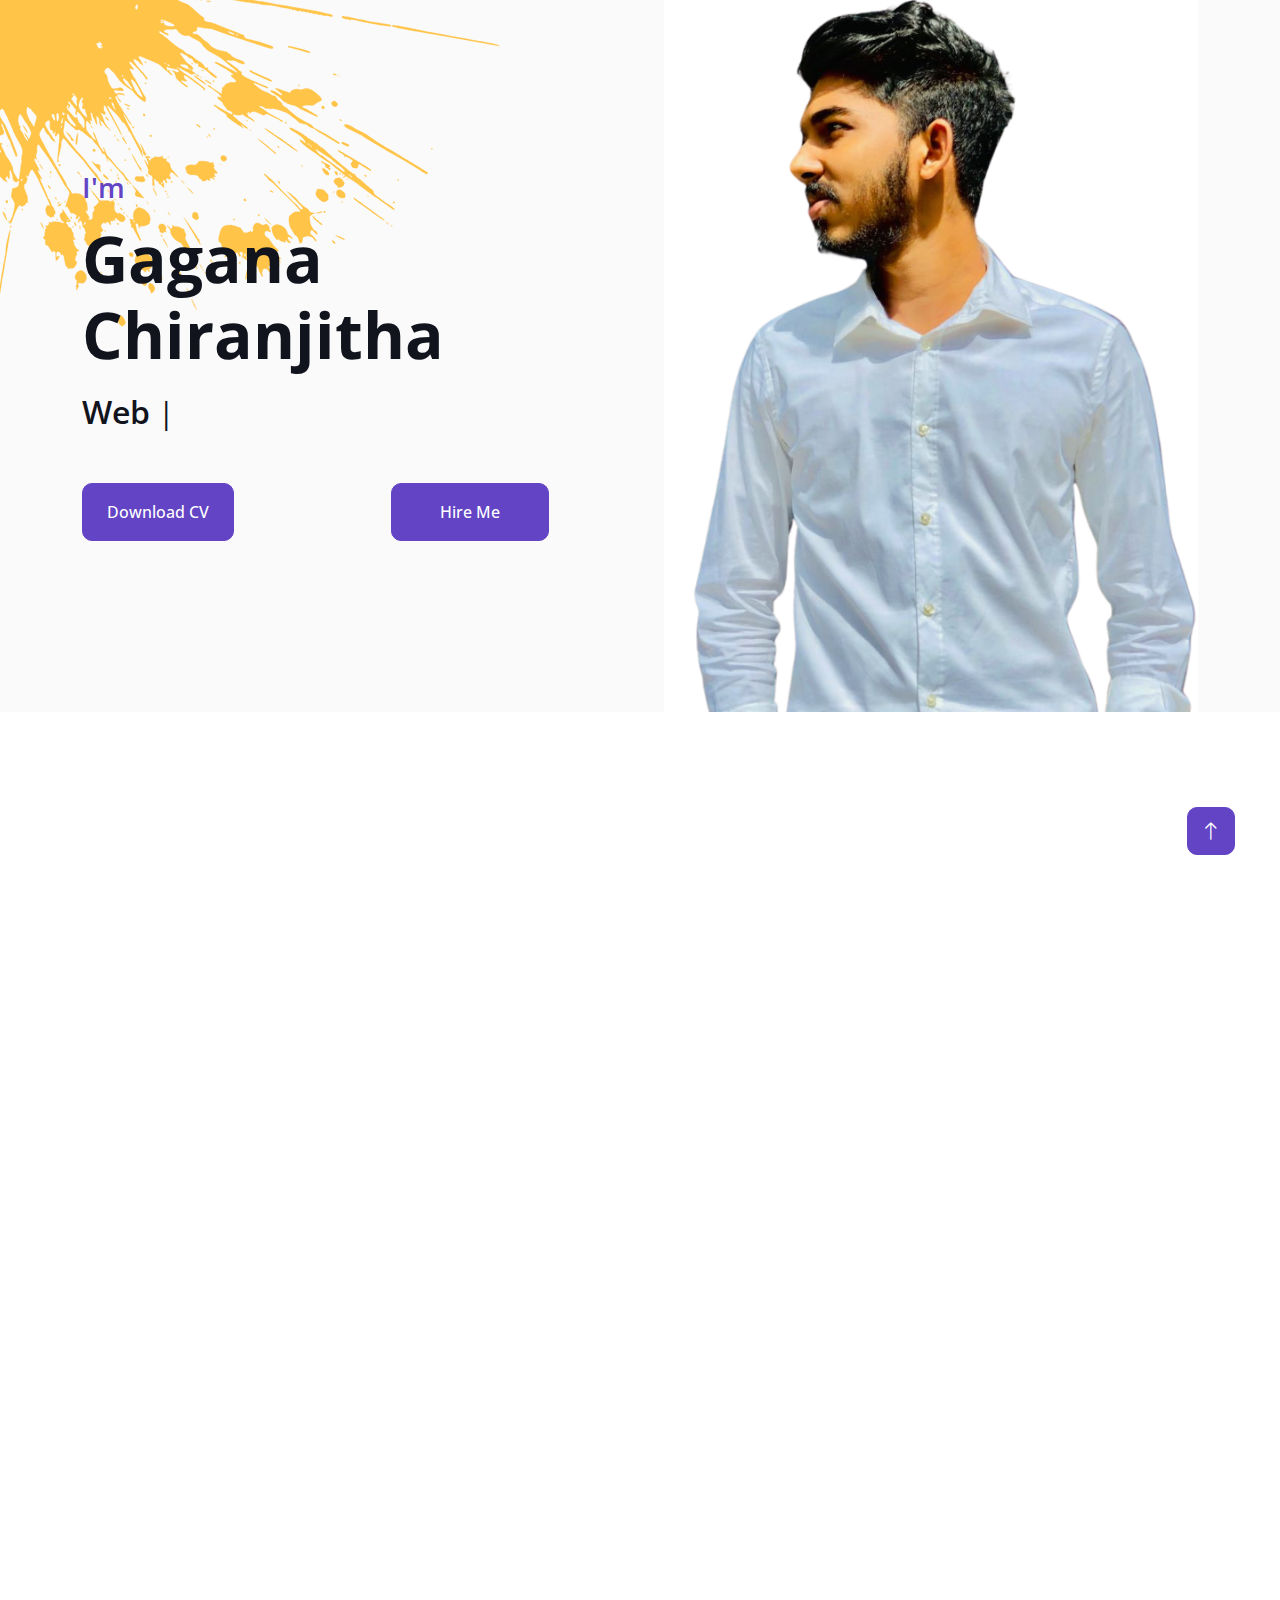
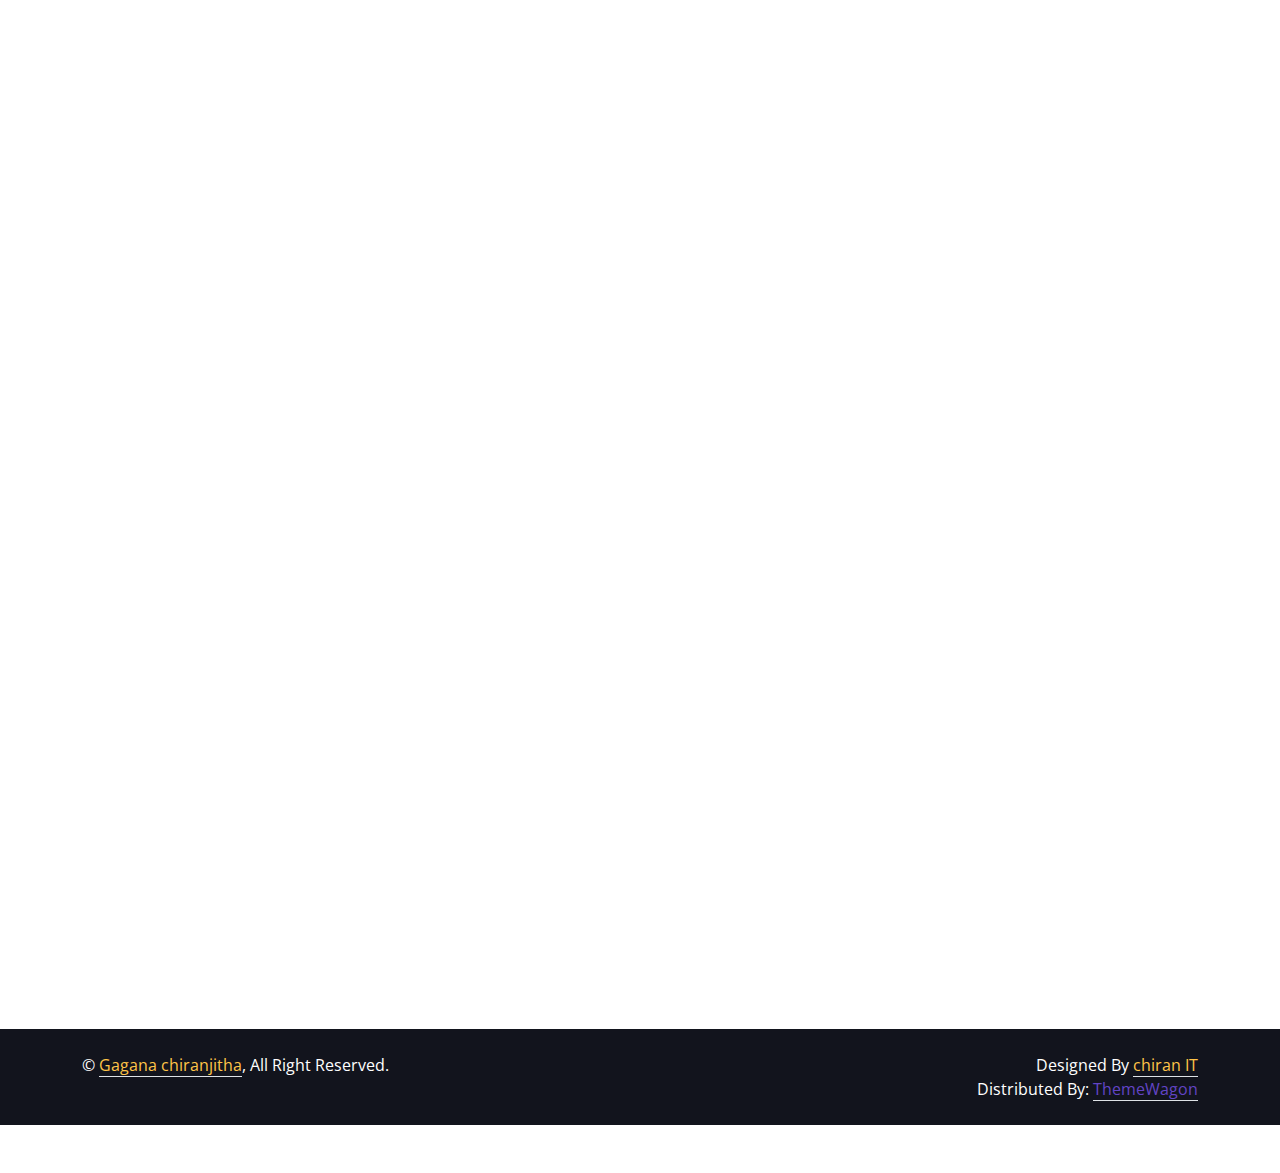
==== gagana cv/index.html @ 5a286223 "Update index.html" ====
<!DOCTYPE html>
<html lang="en">

<head>
    <meta charset="utf-8">
    <title>gagana chiranjitha portfolio</title>
    <meta content="width=device-width, initial-scale=1.0" name="viewport">
    <meta content="" name="keywords">
    <meta content="" name="description">

    <!-- Favicon -->
    <link href="img/favicon.ico" rel="icon">

    <!-- Google Web Fonts -->
    <link rel="preconnect" href="https://fonts.googleapis.com">
    <link rel="preconnect" href="https://fonts.gstatic.com" crossorigin>
    <link href="https://fonts.googleapis.com/css2?family=Open+Sans:wght@400;500;600;700;800&display=swap" rel="stylesheet"> 

    <!-- Icon Font Stylesheet -->
    <link href="https://cdnjs.cloudflare.com/ajax/libs/font-awesome/5.10.0/css/all.min.css" rel="stylesheet">
    <link href="https://cdn.jsdelivr.net/npm/bootstrap-icons@1.4.1/font/bootstrap-icons.css" rel="stylesheet">

    <!-- Libraries Stylesheet -->
    <link href="lib/animate/animate.min.css" rel="stylesheet">
    <link href="lib/lightbox/css/lightbox.min.css" rel="stylesheet">
    <link href="lib/owlcarousel/assets/owl.carousel.min.css" rel="stylesheet">

    <!-- Customized Bootstrap Stylesheet -->
    <link href="css/bootstrap.min.css" rel="stylesheet">

    <!-- Template Stylesheet -->
    <link href="css/style.css" rel="stylesheet">
</head>

<body data-bs-spy="scroll" data-bs-target=".navbar" data-bs-offset="51">
    <!-- Spinner Start -->
    <div id="spinner" class="show bg-white position-fixed translate-middle w-100 vh-100 top-50 start-50 d-flex align-items-center justify-content-center">
        <div class="spinner-border text-primary" style="width: 3rem; height: 3rem;" role="status">
            <span class="sr-only">Loading...</span>
        </div>
    </div>
    <!-- Spinner End -->


    <!-- Navbar Start -->
    <nav class="navbar navbar-expand-lg bg-white navbar-light fixed-top shadow py-lg-0 px-4 px-lg-5 wow fadeIn" data-wow-delay="0.1s">
        <a href="index.html" class="navbar-brand d-block d-lg-none">
            <h1 class="text-primary fw-bold m-0">ProMan</h1>
        </a>
        <button type="button" class="navbar-toggler" data-bs-toggle="collapse" data-bs-target="#navbarCollapse">
            <span class="navbar-toggler-icon"></span>
        </button>
        <div class="collapse navbar-collapse justify-content-between py-4 py-lg-0" id="navbarCollapse">
            <div class="navbar-nav ms-auto py-0">
                <a href="#home" class="nav-item nav-link active">Home</a>
                <a href="#about" class="nav-item nav-link">About</a>
                <a href="#skill" class="nav-item nav-link">Skills</a>
                <a href="#service" class="nav-item nav-link">Services</a>
            </div>
            <!--<a href="index.html" class="navbar-brand bg-secondary py-3 px-4 mx-3 d-none d-lg-block">
                <h1 class="text-primary fw-bold m-0">ProMan</h1>
            </a>-->
            <div class="navbar-nav me-auto py-0">
                <a href="#project" class="nav-item nav-link">Projects</a>
                <a href="#team" class="nav-item nav-link">Team</a>
                <a href="#testimonial" class="nav-item nav-link">Testimonial</a>
                <a href="#contact" class="nav-item nav-link">Contact</a>
            </div>
        </div>
    </nav>
    <!-- Navbar End -->


    <!-- Header Start -->
    <div class="container-fluid bg-light my-6 mt-0" id="home">
        <div class="container">
            <div class="row g-5 align-items-center">
                <div class="col-lg-6 py-6 pb-0 pt-lg-0">
                    <h3 class="text-primary mb-3">I'm</h3>
                    <h1 class="display-3 mb-3">Gagana Chiranjitha</h1>
                    <h2 class="typed-text-output d-inline"></h2>
                    <div class="typed-text d-none">Web Developer, Back End Developer, Apps Designer, Apps Developer</div>
                    <div class="d-flex align-items-center pt-5">
                        <a href="" class="btn btn-primary py-3 px-4 me-5">Download CV</a>
                        <!--<button type="button" class="btn-play" data-bs-toggle="modal"
                            data-src="https://www.youtube.com/embed/DWRcNpR6Kdc" data-bs-target="#videoModal">
                            <span></span>
                        </button>-->
                       <!-- <h5 class="ms-4 mb-0 d-none d-sm-block">Play Video</h5>-->
                       <div class="col-lg-6 text-lg-end">
                        <a class="btn btn-primary py-3 px-5" href="">Hire Me</a>
                    </div>
                    </div>
                    
                </div>
                <div class="col-lg-6">
                    <img class="img-fluid" src="img/profile.png" alt="">
                </div>
            </div>
        </div>
    </div>
    <!-- Header End -->


    <!-- Video Modal Start -->
    <div class="modal modal-video fade" id="videoModal" tabindex="-1" aria-labelledby="exampleModalLabel" aria-hidden="true">
        <div class="modal-dialog">
            <div class="modal-content rounded-0">
                <div class="modal-header">
                    <h3 class="modal-title" id="exampleModalLabel">Youtube Video</h3>
                    <button type="button" class="btn-close" data-bs-dismiss="modal" aria-label="Close"></button>
                </div>
                <div class="modal-body">
                    <!-- 16:9 aspect ratio -->
                    <div class="ratio ratio-16x9">
                        <iframe class="embed-responsive-item" src="" id="video" allowfullscreen allowscriptaccess="always"
                            allow="autoplay"></iframe>
                    </div>
                </div>
            </div>
        </div>
    </div>
    <!-- Video Modal End -->


    <!-- About Start -->
    <div class="container-xxl py-6" id="about">
        <div class="container">
            <div class="row g-5">
                <div class="col-lg-6 wow fadeInUp" data-wow-delay="0.1s">
                    <div class="d-flex align-items-center mb-5">
                        <div class="years flex-shrink-0 text-center me-4">
                            <h1 class="display-1 mb-0">1</h1>
                            <h5 class="mb-0">Year</h5>
                        </div>
                        <h3 class="lh-base mb-0">of working experience as a Backend developer</h3>
                    </div>
                    <p class="mb-4">Passionate back-end developer dedicated to creating robust and efficient solutions to drive innovation and enhance user experiences. With a keen eye for detail and a commitment to excellence, I thrive in turning complex challenges into elegant, scalable solutions.</p>
                    <p class="mb-3"><i class="far fa-check-circle text-primary me-3"></i>Afordable Prices</p>
                    <p class="mb-3"><i class="far fa-check-circle text-primary me-3"></i>High Quality Product</p>
                    <p class="mb-3"><i class="far fa-check-circle text-primary me-3"></i>On Time Project Delivery</p>
                    <a class="btn btn-primary py-3 px-5 mt-3" href="">Read More</a>
                </div>
                <div class="col-lg-6 wow fadeInUp" data-wow-delay="0.5s">
                    <div class="row g-3 mb-4">
                        <div class="col-sm-6">
                            <img class="img-fluid rounded" src="img/about-1.jpg" alt="">
                        </div>
                        <div class="col-sm-6">
                            <img class="img-fluid rounded" src="img/about-2.jpg" alt="">
                        </div>
                    </div>
                    <div class="d-flex align-items-center mb-3">
                        <h5 class="border-end pe-3 me-3 mb-0">Happy Clients</h5>
                        <h2 class="text-primary fw-bold mb-0" data-toggle="counter-up">13</h2>
                    </div>
                    <p class="mb-4">Crafting seamless functionality behind the scenes to power exceptional user experiences.</p>
                    <div class="d-flex align-items-center mb-3">
                        <h5 class="border-end pe-3 me-3 mb-0">Projects Completed</h5>
                        <h2 class="text-primary fw-bold mb-0" data-toggle="counter-up">22</h2>
                    </div>
                    <p class="mb-0">Crafting seamless functionality behind the scenes to power exceptional user experiences.</p>
                </div>
            </div>
        </div>
    </div>
    <!-- About End -->


    <!-- Expertise Start -->
    <div class="container-xxl py-6 pb-5" id="skill">
        <div class="container">
            <div class="row g-5">
                <div class="col-lg-6 wow fadeInUp" data-wow-delay="0.1s">
                    <h1 class="display-5 mb-5">Skills & Experience</h1>
                    <p class="mb-4">Proficient in back-end technologies such as Spring boot,Python with a solid foundation in database management and API development, backed by 1 year of hands-on expertise.</p>
                    <h3 class="mb-4">My Skills</h3>
                    <div class="row align-items-center">
                        <div class="col-md-6">
                            <div class="skill mb-4">
                                <div class="d-flex justify-content-between">
                                    <h6 class="font-weight-bold">HTML</h6>
                                    <h6 class="font-weight-bold">95%</h6>
                                </div>
                                <div class="progress">
                                    <div class="progress-bar bg-primary" role="progressbar" aria-valuenow="95" aria-valuemin="0" aria-valuemax="100"></div>
                                </div>
                            </div>
                            <div class="skill mb-4">
                                <div class="d-flex justify-content-between">
                                    <h6 class="font-weight-bold">CSS</h6>
                                    <h6 class="font-weight-bold">85%</h6>
                                </div>
                                <div class="progress">
                                    <div class="progress-bar bg-warning" role="progressbar" aria-valuenow="85" aria-valuemin="0" aria-valuemax="100"></div>
                                </div>
                            </div>
                            <div class="skill mb-4">
                                <div class="d-flex justify-content-between">
                                    <h6 class="font-weight-bold">Spring Boot</h6>
                                    <h6 class="font-weight-bold">90%</h6>
                                </div>
                                <div class="progress">
                                    <div class="progress-bar bg-danger" role="progressbar" aria-valuenow="90" aria-valuemin="0" aria-valuemax="100"></div>
                                </div>
                            </div>
                        </div>
                        <div class="col-md-6">
                            <div class="skill mb-4">
                                <div class="d-flex justify-content-between">
                                    <h6 class="font-weight-bold">Javascript</h6>
                                    <h6 class="font-weight-bold">90%</h6>
                                </div>
                                <div class="progress">
                                    <div class="progress-bar bg-danger" role="progressbar" aria-valuenow="90" aria-valuemin="0" aria-valuemax="100"></div>
                                </div>
                            </div>
                            <div class="skill mb-4">
                                <div class="d-flex justify-content-between">
                                    <h6 class="font-weight-bold">Angular JS</h6>
                                    <h6 class="font-weight-bold">70%</h6>
                                </div>
                                <div class="progress">
                                    <div class="progress-bar bg-dark" role="progressbar" aria-valuenow="95" aria-valuemin="0" aria-valuemax="100"></div>
                                </div>
                            </div>
                            <div class="skill mb-4">
                                <div class="d-flex justify-content-between">
                                    <h6 class="font-weight-bold">Python</h6>
                                    <h6 class="font-weight-bold">85%</h6>
                                </div>
                                <div class="progress">
                                    <div class="progress-bar bg-info" role="progressbar" aria-valuenow="85" aria-valuemin="0" aria-valuemax="100"></div>
                                </div>
                            </div>
                        </div>
                    </div>
                </div>
                <div class="col-lg-6 wow fadeInUp" data-wow-delay="0.5s">
                    <ul class="nav nav-pills rounded border border-2 border-primary mb-5">
                        <li class="nav-item w-50">
                            <button class="nav-link w-100 py-3 fs-5 active" data-bs-toggle="pill" href="#tab-1"> EDUCATION</button>
                        </li>
                        <li class="nav-item w-50">
                            <button class="nav-link w-100 py-3 fs-5" data-bs-toggle="pill" href="#tab-2">ACHIVEMENTS</button>
                        </li>
                    </ul>
                    <div class="tab-content">
                        <div id="tab-1" class="tab-pane fade show p-0 active">
                            <div class="row gy-5 gx-4">
                                <div class="col-sm-6">
                                    <h5>BICT (Hons) Bachelor of Information Communication and Technology</h5>
                                    <hr class="text-primary my-2">
                                    <p class="text-primary mb-1">2019 - 2024</p>
                                    <h6 class="mb-0">University of Ruhuna - Matara Sri lanka.</h6>
                                </div>
                                <div class="col-sm-6">
                                    <h5>GCE (A/L) Examination -Sri lanka</h5>
                                    <hr class="text-primary my-2">
                                    <p class="text-primary mb-1">2018</p>
                                    <h6 class="mb-0">Ananda College - Colombo,Sri lanka</h6>
                                </div>
                                <div class="col-sm-6">
                                    <h5>G C E Ordinary Level Examination.</h5>
                                    <hr class="text-primary my-2">
                                    <p class="text-primary mb-1">2015</p>
                                    <h6 class="mb-0">Asoka College - Colombo,Sri lanka</h6>
                                </div>
                                
                            </div>
                        </div>
                        <div id="tab-2" class="tab-pane fade show p-0">
                            <div class="row gy-5 gx-4">
                                <div class="col-sm-6">
                                    <h5>Technology, Innovation and Management</h5>
                                    <hr class="text-primary my-2">
                                    <p class="text-primary mb-1">2021</p>
                                    <h6 class="mb-0">The Open University</h6>
                                </div>
                                <div class="col-sm-6">
                                    <h5>Introduction to Cybersecurity</h5>
                                    <hr class="text-primary my-2">
                                    <img src="img/cyber.png" alt="Image Description" style="width: 60px; height: 60px;">
                                    <p class="text-primary mb-1">2021</p>
                                    
                                    <h6 class="mb-0">Cisco Networking Academy</h6>
                                </div>
                                <div class="col-sm-6">
                                    <h5>Participated for INSURGEX 1.0 - Hackathon</h5>
                                    <hr class="text-primary my-2">
                                    <p class="text-primary mb-1">2023</p>
                                    <h6 class="mb-0">Organized by Faculty of Science, University of Ruhuna.</h6>
                                </div>
                                <div class="col-sm-6">
                                    <h5>Participated for CODEFEST - Hackathan</h5>
                                    <hr class="text-primary my-2">
                                    <p class="text-primary mb-1">2023</p>
                                    <h6 class="mb-0">Organized by Faculty of Computing, Sri Lanka Institute of Information Technology</h6>
                                </div>
                            </div>
                        </div>
                    </div>
                </div>
            </div>
        </div>
    </div>
    <!-- Expertise End -->


    <!-- Service Start -->
    <!--
    <div class="container-fluid bg-light my-5 py-6" id="service">
        <div class="container">
            <div class="row g-5 mb-5 wow fadeInUp" data-wow-delay="0.1s">
                <div class="col-lg-6">
                    <h1 class="display-5 mb-0">My Services</h1>
                </div>
                <div class="col-lg-6 text-lg-end">
                    <a class="btn btn-primary py-3 px-5" href="">Hire Me</a>
                </div>
            </div>
            <div class="row g-4">
                <div class="col-lg-6 wow fadeInUp" data-wow-delay="0.1s">
                    <div class="service-item d-flex flex-column flex-sm-row bg-white rounded h-100 p-4 p-lg-5">
                        <div class="bg-icon flex-shrink-0 mb-3">
                            <i class="fa fa-crop-alt fa-2x text-dark"></i>
                        </div>
                        <div class="ms-sm-4">
                            <h4 class="mb-3">Creative Design</h4>
                            <h6 class="mb-3">Start from <span class="text-primary">$199</span></h6>
                            <span>Stet lorem dolor diam amet vero eos. No stet est diam amet diam ipsum. Clita dolor duo clita sit sed sit dolor eos.</span>
                        </div>
                    </div>
                </div>
                <div class="col-lg-6 wow fadeInUp" data-wow-delay="0.3s">
                    <div class="service-item d-flex flex-column flex-sm-row bg-white rounded h-100 p-4 p-lg-5">
                        <div class="bg-icon flex-shrink-0 mb-3">
                            <i class="fa fa-code-branch fa-2x text-dark"></i>
                        </div>
                        <div class="ms-sm-4">
                            <h4 class="mb-3">Graphic Design</h4>
                            <h6 class="mb-3">Start from <span class="text-primary">$199</span></h6>
                            <span>Stet lorem dolor diam amet vero eos. No stet est diam amet diam ipsum. Clita dolor duo clita sit sed sit dolor eos.</span>
                        </div>
                    </div>
                </div>
                <div class="col-lg-6 wow fadeInUp" data-wow-delay="0.1s">
                    <div class="service-item d-flex flex-column flex-sm-row bg-white rounded h-100 p-4 p-lg-5">
                        <div class="bg-icon flex-shrink-0 mb-3">
                            <i class="fa fa-code fa-2x text-dark"></i>
                        </div>
                        <div class="ms-sm-4">
                            <h4 class="mb-3">Web Design</h4>
                            <h6 class="mb-3">Start from <span class="text-primary">$199</span></h6>
                            <span>Stet lorem dolor diam amet vero eos. No stet est diam amet diam ipsum. Clita dolor duo clita sit sed sit dolor eos.</span>
                        </div>
                    </div>
                </div>
                <div class="col-lg-6 wow fadeInUp" data-wow-delay="0.3s">
                    <div class="service-item d-flex flex-column flex-sm-row bg-white rounded h-100 p-4 p-lg-5">
                        <div class="bg-icon flex-shrink-0 mb-3">
                            <i class="fa fa-laptop-code fa-2x text-dark"></i>
                        </div>
                        <div class="ms-sm-4">
                            <h4 class="mb-3">UI/UX Design</h4>
                            <h6 class="mb-3">Start from <span class="text-primary">$199</span></h6>
                            <span>Stet lorem dolor diam amet vero eos. No stet est diam amet diam ipsum. Clita dolor duo clita sit sed sit dolor eos.</span>
                        </div>
                    </div>
                </div>
            </div>
        </div>
    </div>
-->
    <!-- Service End -->


    <!-- Projects Start -->
    <div class="container-xxl py-6 pt-5" id="project">
        <div class="container">
            <div class="row g-5 mb-5 align-items-center wow fadeInUp" data-wow-delay="0.1s">
                <div class="col-lg-6">
                    <h1 class="display-5 mb-0">My Projects</h1>
                </div>
                <div class="col-lg-6 text-lg-end">
                    <ul class="list-inline mx-n3 mb-0" id="portfolio-flters">
                        <li class="mx-3 active" data-filter="*">All Projects</li>
                        <li class="mx-3" data-filter=".first">UI/UX Design</li>
                        <li class="mx-3" data-filter=".second">Graphic Design</li>
                    </ul>
                </div>
            </div>
            <div class="row g-4 portfolio-container wow fadeInUp" data-wow-delay="0.1s">
                <div class="col-lg-4 col-md-6 portfolio-item first">
                    <div class="portfolio-img rounded overflow-hidden">
                        <img class="img-fluid" src="img/project-1.jpg" alt="">
                        <div class="portfolio-btn">
                            <a class="btn btn-lg-square btn-outline-secondary border-2 mx-1" href="img/project-1.jpg" data-lightbox="portfolio"><i class="fa fa-eye"></i></a>
                            <a class="btn btn-lg-square btn-outline-secondary border-2 mx-1" href=""><i class="fa fa-link"></i></a>
                        </div>
                    </div>
                </div>
                <div class="col-lg-4 col-md-6 portfolio-item second">
                    <div class="portfolio-img rounded overflow-hidden">
                        <img class="img-fluid" src="img/project-2.jpg" alt="">
                        <div class="portfolio-btn">
                            <a class="btn btn-lg-square btn-outline-secondary border-2 mx-1" href="img/project-2.jpg" data-lightbox="portfolio"><i class="fa fa-eye"></i></a>
                            <a class="btn btn-lg-square btn-outline-secondary border-2 mx-1" href=""><i class="fa fa-link"></i></a>
                        </div>
                    </div>
                </div>
                <div class="col-lg-4 col-md-6 portfolio-item first">
                    <div class="portfolio-img rounded overflow-hidden">
                        <img class="img-fluid" src="img/project-3.jpg" alt="">
                        <div class="portfolio-btn">
                            <a class="btn btn-lg-square btn-outline-secondary border-2 mx-1" href="img/project-3.jpg" data-lightbox="portfolio"><i class="fa fa-eye"></i></a>
                            <a class="btn btn-lg-square btn-outline-secondary border-2 mx-1" href=""><i class="fa fa-link"></i></a>
                        </div>
                    </div>
                </div>
                <div class="col-lg-4 col-md-6 portfolio-item second">
                    <div class="portfolio-img rounded overflow-hidden">
                        <img class="img-fluid" src="img/project-4.jpg" alt="">
                        <div class="portfolio-btn">
                            <a class="btn btn-lg-square btn-outline-secondary border-2 mx-1" href="img/project-4.jpg" data-lightbox="portfolio"><i class="fa fa-eye"></i></a>
                            <a class="btn btn-lg-square btn-outline-secondary border-2 mx-1" href=""><i class="fa fa-link"></i></a>
                        </div>
                    </div>
                </div>
                <div class="col-lg-4 col-md-6 portfolio-item first">
                    <div class="portfolio-img rounded overflow-hidden">
                        <img class="img-fluid" src="img/project-5.jpg" alt="">
                        <div class="portfolio-btn">
                            <a class="btn btn-lg-square btn-outline-secondary border-2 mx-1" href="img/project-5.jpg" data-lightbox="portfolio"><i class="fa fa-eye"></i></a>
                            <a class="btn btn-lg-square btn-outline-secondary border-2 mx-1" href=""><i class="fa fa-link"></i></a>
                        </div>
                    </div>
                </div>
                <div class="col-lg-4 col-md-6 portfolio-item second">
                    <div class="portfolio-img rounded overflow-hidden">
                        <img class="img-fluid" src="img/project-6.jpg" alt="">
                        <div class="portfolio-btn">
                            <a class="btn btn-lg-square btn-outline-secondary border-2 mx-1" href="img/project-6.jpg" data-lightbox="portfolio"><i class="fa fa-eye"></i></a>
                            <a class="btn btn-lg-square btn-outline-secondary border-2 mx-1" href=""><i class="fa fa-link"></i></a>
                        </div>
                    </div>
                </div>
            </div>
        </div>
    </div>
    <!-- Projects End -->


    <!-- Team Start -->
    <div class="container-xxl py-6 pb-5" id="team">
        <div class="container">
            <div class="row g-5 mb-5 wow fadeInUp" data-wow-delay="0.1s">
                <div class="col-lg-6">
                    <h1 class="display-5 mb-0">Team Members</h1>
                </div>
                <div class="col-lg-6 text-lg-end">
                    <a class="btn btn-primary py-3 px-5" href="">Contact Us</a>
                </div>
            </div>
            <div class="row g-4">
                <div class="col-lg-4 col-md-6 wow fadeInUp" data-wow-delay="0.1s">
                    <div class="team-item position-relative">
                        <img class="img-fluid rounded" src="img/team-1.jpg" alt="">
                        <div class="team-text bg-white rounded-end p-4">
                            <div>
                                <h5>Full Name</h5>
                                <span>Designer</span>
                            </div>
                            <i class="fa fa-arrow-right fa-2x text-primary"></i>
                        </div>
                    </div>
                </div>
                <div class="col-lg-4 col-md-6 wow fadeInUp" data-wow-delay="0.3s">
                    <div class="team-item position-relative">
                        <img class="img-fluid rounded" src="img/team-2.jpg" alt="">
                        <div class="team-text bg-white rounded-end p-4">
                            <div>
                                <h5>Full Name</h5>
                                <span>Designer</span>
                            </div>
                            <i class="fa fa-arrow-right fa-2x text-primary"></i>
                        </div>
                    </div>
                </div>
                <div class="col-lg-4 col-md-6 wow fadeInUp" data-wow-delay="0.5s">
                    <div class="team-item position-relative">
                        <img class="img-fluid rounded" src="img/team-3.jpg" alt="">
                        <div class="team-text bg-white rounded-end p-4">
                            <div>
                                <h5>Full Name</h5>
                                <span>Designer</span>
                            </div>
                            <i class="fa fa-arrow-right fa-2x text-primary"></i>
                        </div>
                    </div>
                </div>
            </div>
        </div>
    </div>
    <!-- Team End -->


    <!-- Testimonial Start -->
    <div class="container-fluid bg-light py-5 my-5" id="testimonial">
        <div class="container-fluid py-5">
            <h1 class="display-5 text-center mb-5 wow fadeInUp" data-wow-delay="0.1s">Testimonial</h1>
            <div class="row justify-content-center">
                <div class="col-lg-3 d-none d-lg-block">
                    <div class="testimonial-left h-100">
                        <img class="img-fluid wow fadeIn" data-wow-delay="0.1s" src="img/testimonial-1.jpg" alt="">
                        <img class="img-fluid wow fadeIn" data-wow-delay="0.3s" src="img/testimonial-2.jpg" alt="">
                        <img class="img-fluid wow fadeIn" data-wow-delay="0.5s" src="img/testimonial-3.jpg" alt="">
                    </div>
                </div>
                <div class="col-lg-6 wow fadeInUp" data-wow-delay="0.5s">
                    <div class="owl-carousel testimonial-carousel">
                        <div class="testimonial-item text-center">
                            <div class="position-relative mb-5">
                                <img class="img-fluid rounded-circle border border-secondary p-2 mx-auto" src="img/testimonial-1.jpg" alt="">
                                <div class="testimonial-icon">
                                    <i class="fa fa-quote-left text-primary"></i>
                                </div>
                            </div>
                            <p class="fs-5 fst-italic">Dolores sed duo clita tempor justo dolor et stet lorem kasd labore dolore lorem ipsum. At lorem lorem magna ut et, nonumy et labore et tempor diam tempor erat.</p>
                            <hr class="w-25 mx-auto">
                            <h5>Client Name</h5>
                            <span>Profession</span>
                        </div>
                        <div class="testimonial-item text-center">
                            <div class="position-relative mb-5">
                                <img class="img-fluid rounded-circle border border-secondary p-2 mx-auto" src="img/testimonial-2.jpg" alt="">
                                <div class="testimonial-icon">
                                    <i class="fa fa-quote-left text-primary"></i>
                                </div>
                            </div>
                            <p class="fs-5 fst-italic">Dolores sed duo clita tempor justo dolor et stet lorem kasd labore dolore lorem ipsum. At lorem lorem magna ut et, nonumy et labore et tempor diam tempor erat.</p>
                            <hr class="w-25 mx-auto">
                            <h5>Client Name</h5>
                            <span>Profession</span>
                        </div>
                        <div class="testimonial-item text-center">
                            <div class="position-relative mb-5">
                                <img class="img-fluid rounded-circle border border-secondary p-2 mx-auto" src="img/testimonial-3.jpg" alt="">
                                <div class="testimonial-icon">
                                    <i class="fa fa-quote-left text-primary"></i>
                                </div>
                            </div>
                            <p class="fs-5 fst-italic">Dolores sed duo clita tempor justo dolor et stet lorem kasd labore dolore lorem ipsum. At lorem lorem magna ut et, nonumy et labore et tempor diam tempor erat.</p>
                            <hr class="w-25 mx-auto">
                            <h5>Client Name</h5>
                            <span>Profession</span>
                        </div>
                    </div>
                </div>
                <div class="col-lg-3 d-none d-lg-block">
                    <div class="testimonial-right h-100">
                        <img class="img-fluid wow fadeIn" data-wow-delay="0.1s" src="img/testimonial-1.jpg" alt="">
                        <img class="img-fluid wow fadeIn" data-wow-delay="0.3s" src="img/testimonial-2.jpg" alt="">
                        <img class="img-fluid wow fadeIn" data-wow-delay="0.5s" src="img/testimonial-3.jpg" alt="">
                    </div>
                </div>
            </div>
        </div>
    </div>
    <!-- Testimonial End -->


    <!-- Contact Start -->
    <div class="container-xxl pb-5" id="contact">
        <div class="container py-5">
            <div class="row g-5 mb-5 wow fadeInUp" data-wow-delay="0.1s">
                <div class="col-lg-6">
                    <h1 class="display-5 mb-0">Let's Work Together</h1>
                </div>
                <div class="col-lg-6 text-lg-end">
                    <a class="btn btn-primary py-3 px-5" href="">Say Hello</a>
                </div>
            </div>
            <div class="row g-5">
                <div class="col-lg-5 col-md-6 wow fadeInUp" data-wow-delay="0.1s">
                    <p class="mb-2">My Address:</p>
                    <h3 class="fw-bold">C 3/4 Temple Road,Colombo 10.</h3>
                    <hr class="w-100">
                    <p class="mb-2">Call me:</p>
                    <h3 class="fw-bold">+94 77 029 8538</h3>
                    <hr class="w-100">
                    <p class="mb-2">Mail me:</p>
                    <h3 class="fw-bold">gaganachiranjithacoc2@gmail.com</h3>
                    <hr class="w-100">
                    <p class="mb-2">Follow me:</p>
                    <div class="d-flex pt-2">
                        <a class="btn btn-square btn-primary me-2" href=""><i class="fab fa-twitter"></i></a>
                        <a class="btn btn-square btn-primary me-2" href="https://web.facebook.com/gagana.chirangitha/about"><i class="fab fa-facebook-f"></i></a>
                        <a class="btn btn-square btn-primary me-2" href=""><i class="fab fa-youtube"></i></a>
                        <a class="btn btn-square btn-primary me-2" href=""><i class="fab fa-linkedin-in"></i></a>
                    </div>
                </div>
                <div class="col-lg-7 col-md-6 wow fadeInUp" data-wow-delay="0.5s">
                    <p class="mb-4">The contact form is currently inactive. Get a functional and working contact form with Ajax & PHP in a few minutes. Just copy and paste the files, add a little code and you're done. <a href="https://htmlcodex.com/contact-form">Download Now</a>.</p>
                    <form>
                        <div class="row g-3">
                            <div class="col-md-6">
                                <div class="form-floating">
                                    <input type="text" class="form-control" id="name" placeholder="Your Name">
                                    <label for="name">Your Name</label>
                                </div>
                            </div>
                            <div class="col-md-6">
                                <div class="form-floating">
                                    <input type="email" class="form-control" id="email" placeholder="Your Email">
                                    <label for="email">Your Email</label>
                                </div>
                            </div>
                            <div class="col-12">
                                <div class="form-floating">
                                    <input type="text" class="form-control" id="subject" placeholder="Subject">
                                    <label for="subject">Subject</label>
                                </div>
                            </div>
                            <div class="col-12">
                                <div class="form-floating">
                                    <textarea class="form-control" placeholder="Leave a message here" id="message" style="height: 100px"></textarea>
                                    <label for="message">Message</label>
                                </div>
                            </div>
                            <div class="col-12">
                                <button class="btn btn-primary py-3 px-5" type="submit">Send Message</button>
                            </div>
                        </div>
                    </form>
                </div>
            </div>
        </div>
    </div>
    <!-- Contact End -->


    <!-- Map Start -->
    <div class="container-xxl pt-5 px-0 wow fadeInUp" data-wow-delay="0.1s">
        <div class="container-xxl pt-5 px-0">
            <div class="bg-dark">
                <iframe
                src="https://www.google.com/maps/embed?pb=!1m18!1m12!1m3!1d3960.7250679869717!2d79.8695813!3d6.9234325!2m3!1f0!2f0!3f0!3m2!1i1024!2i768!4f13.1!3m3!1m2!1s0x3ae2590b8e1d5abd%3A0x8e122ee1ca9c92d!2sc3%2C%204%20Temple%20Rd%2C%20Colombo%2001000!5e0!3m2!1sen!2slk!4v1711460707921!5m2!1sen!2slk"
                frameborder="0" style="width: 100%; height: 450px; border:0;" allowfullscreen="" aria-hidden="false"
                tabindex="0"></iframe>
            </div>
        </div>
    </div>
    <!-- Map End -->
    

    <!-- Copyright Start -->
    <div class="container-fluid bg-dark text-white py-4">
            <div class="container">
                <div class="row">
                    <div class="col-md-6 text-center text-md-start mb-3 mb-md-0">
                        &copy; <a class="border-bottom text-secondary" href="#">Gagana chiranjitha</a>, All Right Reserved.
                    </div>
                    <div class="col-md-6 text-center text-md-end">
                        <!--/*** This template is free as long as you keep the footer author’s credit link/attribution link/backlink. If you'd like to use the template without the footer author’s credit link/attribution link/backlink, you can purchase the Credit Removal License from "https://htmlcodex.com/credit-removal". Thank you for your support. ***/-->
                        Designed By <a class="border-bottom text-secondary" href="https://htmlcodex.com">chiran IT</a>
                        <br>Distributed By: <a class="border-bottom" href="https://themewagon.com" target="_blank">ThemeWagon</a>
                    </div>
                </div>
            </div>
        </div>
    </div>
    <!-- Copyright End -->


    <!-- Back to Top -->
    <a href="#" class="btn btn-lg btn-primary btn-lg-square back-to-top"><i class="bi bi-arrow-up"></i></a>


    <!-- JavaScript Libraries -->
    <script src="https://code.jquery.com/jquery-3.4.1.min.js"></script>
    <script src="https://cdn.jsdelivr.net/npm/bootstrap@5.0.0/dist/js/bootstrap.bundle.min.js"></script>
    <script src="lib/wow/wow.min.js"></script>
    <script src="lib/easing/easing.min.js"></script>
    <script src="lib/waypoints/waypoints.min.js"></script>
    <script src="lib/typed/typed.min.js"></script>
    <script src="lib/counterup/counterup.min.js"></script>
    <script src="lib/owlcarousel/owl.carousel.min.js"></script>
    <script src="lib/isotope/isotope.pkgd.min.js"></script>
    <script src="lib/lightbox/js/lightbox.min.js"></script>

    <!-- Template Javascript -->
    <script src="js/main.js"></script>
</body>

</html>
---- gagana cv/css/style.css ----
/********** Template CSS **********/
:root {
    --primary: #6244C5;
    --secondary: #FFC448;
    --light: #FAFAFB;
    --dark: #12141D;
}

.back-to-top {
    position: fixed;
    display: none;
    right: 45px;
    bottom: 45px;
    z-index: 99;
}

.my-6 {
    margin-top: 6rem;
    margin-bottom: 6rem;
}

.py-6 {
    padding-top: 6rem;
    padding-bottom: 6rem;
}


/*** Spinner ***/
#spinner {
    opacity: 0;
    visibility: hidden;
    transition: opacity .5s ease-out, visibility 0s linear .5s;
    z-index: 99999;
}

#spinner.show {
    transition: opacity .5s ease-out, visibility 0s linear 0s;
    visibility: visible;
    opacity: 1;
}


/*** Button ***/
.btn {
    font-weight: 500;
    transition: .5s;
}

.btn.btn-primary,
.btn.btn-secondary {
    color: #FFFFFF;
}

.btn-square {
    width: 38px;
    height: 38px;
}

.btn-sm-square {
    width: 32px;
    height: 32px;
}

.btn-lg-square {
    width: 48px;
    height: 48px;
}

.btn-square,
.btn-sm-square,
.btn-lg-square {
    padding: 0;
    display: flex;
    align-items: center;
    justify-content: center;
    font-weight: normal;
}


/*** Navbar ***/
.navbar.fixed-top {
    display: none;
    transition: .5s;
}

.navbar .navbar-nav .nav-link {
    padding: 20px 15px;
    color: var(--dark);
    font-size: 18px;
    font-weight: 600;
    outline: none;
}

.navbar .navbar-nav .nav-link:hover,
.navbar .navbar-nav .nav-link.active {
    color: var(--primary);
}

@media (max-width: 991.98px) {
    .navbar .navbar-nav .nav-link  {
        padding: 10px 0;
    }
}


/*** Header ***/
#home {
    margin-bottom: 6rem;
    background: url(../img/bg-header.png) left top no-repeat;
}

.typed-cursor {
    font-size: 30px;
    color: var(--dark);
}

.btn-play {
    position: relative;
    display: block;
    box-sizing: content-box;
    width: 16px;
    height: 26px;
    border-radius: 100%;
    border: none;
    outline: none !important;
    padding: 18px 20px 20px 28px;
    background: var(--primary);
}

.btn-play:before {
    content: "";
    position: absolute;
    z-index: 0;
    left: 50%;
    top: 50%;
    transform: translateX(-50%) translateY(-50%);
    display: block;
    width: 60px;
    height: 60px;
    background: var(--primary);
    border-radius: 100%;
    animation: pulse-border 1500ms ease-out infinite;
}

.btn-play:after {
    content: "";
    position: absolute;
    z-index: 1;
    left: 50%;
    top: 50%;
    transform: translateX(-50%) translateY(-50%);
    display: block;
    width: 60px;
    height: 60px;
    background: #FFFFFF;
    border-radius: 100%;
    transition: all 200ms;
}

.btn-play span {
    display: block;
    position: relative;
    z-index: 3;
    width: 0;
    height: 0;
    left: -1px;
    border-left: 16px solid var(--primary);
    border-top: 11px solid transparent;
    border-bottom: 11px solid transparent;
}

@keyframes pulse-border {
    0% {
        transform: translateX(-50%) translateY(-50%) translateZ(0) scale(1);
        opacity: 1;
    }

    100% {
        transform: translateX(-50%) translateY(-50%) translateZ(0) scale(2);
        opacity: 0;
    }
}

.modal-video .modal-dialog {
    position: relative;
    max-width: 800px;
    margin: 60px auto 0 auto;
}

.modal-video .modal-body {
    position: relative;
    padding: 0px;
}

.modal-video .close {
    position: absolute;
    width: 30px;
    height: 30px;
    right: 0px;
    top: -30px;
    z-index: 999;
    font-size: 30px;
    font-weight: normal;
    color: #FFFFFF;
    background: #000000;
    opacity: 1;
}


/*** About ***/
#about .years .display-1 {
    font-size: 10rem;
    line-height: 9rem;
}

#about .years h5 {
    letter-spacing: 30px;
    margin-right: -30px;
}


/*** Skills ***/
#skill .progress {
    height: 5px;
    border-radius: 5px;
}

#skill .progress .progress-bar {
    width: 0px;
    border-radius: 5px;
    transition: 3s;
}

#skill .nav-pills .nav-link {
    color: var(--dark);
}

#skill .nav-pills .nav-link.active {
    color: #FFFFFF;
}

#skill .tab-content hr {
    width: 30px;
}


/*** Service ***/
.service-item .bg-icon {
    width: 100px;
    height: 100px;
    display: flex;
    align-items: center;
    justify-content: center;
    background: url(../img/bg-icon.png) center center no-repeat;
    background-size: cover;
}


/*** Project Portfolio ***/
#portfolio-flters li {
    display: inline-block;
    font-weight: 500;
    color: var(--dark);
    cursor: pointer;
    transition: .5s;
    border-bottom: 2px solid transparent;
}

#portfolio-flters li:hover,
#portfolio-flters li.active {
    color: var(--primary);
    border-color: var(--primary);
}

.portfolio-img {
    position: relative;
}

.portfolio-btn {
    position: absolute;
    width: 100%;
    height: 100%;
    top: 0;
    left: 0;
    background: rgba(98, 68, 197, .9);
    display: flex;
    align-items: flex-end;
    justify-content: flex-start;
    padding: 30px;
    padding-bottom: 100px !important;
    opacity: 0;
    transition: .5s;
}

.portfolio-item:hover .portfolio-btn {
    opacity: 1;
    padding-bottom: 30px !important;
}


/*** Team ***/
.team-item img {
    transition: .5s;
}

.team-item:hover img {
    opacity: .7;
}

.team-item .team-text {
    position: absolute;
    left: 0;
    right: 60px;
    bottom: 30px;
    display: flex;
    align-items: center;
    justify-content: space-between;
    opacity: 0;
    transition: .5s;
}

.team-item:hover .team-text {
    right: 30px;
    opacity: 1;
}

.team-item .team-text div {
    transition: .5s;
}

.team-item:hover .team-text div {
    margin-left: 30px;
}


/*** Testimonial ***/
.testimonial-left,
.testimonial-right {
    position: relative;
}

.testimonial-left img,
.testimonial-right img {
    position: absolute;
    padding: 5px;
    border: 1px solid var(--secondary);
    border-radius: 70px;
}

.testimonial-left img:nth-child(1),
.testimonial-right img:nth-child(3) {
    width: 70px;
    height: 70px;
    top: 10%;
    left: 50%;
    transform: translateX(-50%);
}

.testimonial-left img:nth-child(2),
.testimonial-right img:nth-child(2) {
    width: 60px;
    height: 60px;
    top: 50%;
    left: 10%;
    transform: translateY(-50%);
}

.testimonial-left img:nth-child(3),
.testimonial-right img:nth-child(1) {
    width: 50px;
    height: 50px;
    bottom: 10%;
    right: 10%;
}

.testimonial-carousel .owl-item img {
    width: 120px;
    height: 120px;
}

.testimonial-carousel .testimonial-icon {
    position: absolute;
    width: 40px;
    height: 40px;
    left: 50%;
    bottom: -15px;
    transform: translateX(-50%);
    display: flex;
    align-items: center;
    justify-content: center;
    background: #FFFFFF;
    border: 1px solid var(--secondary);
    border-radius: 60px;
}

.testimonial-carousel .owl-dots {
    height: 40px;
    margin-top: 25px;
    display: flex;
    align-items: center;
    justify-content: center;
}

.testimonial-carousel .owl-dot {
    position: relative;
    display: inline-block;
    margin: 0 5px;
    width: 30px;
    height: 30px;
    background: #FFFFFF;
    border: 2px solid var(--secondary);
    border-radius: 30px;
    transition: .5s;
}

.testimonial-carousel .owl-dot::after {
    position: absolute;
    content: "";
    width: 16px;
    height: 16px;
    top: 5px;
    left: 5px;
    border-radius: 16px;
    background: var(--secondary);
    transition: .5s;
}

.testimonial-carousel .owl-dot.active::after {
    background: var(--primary);
}
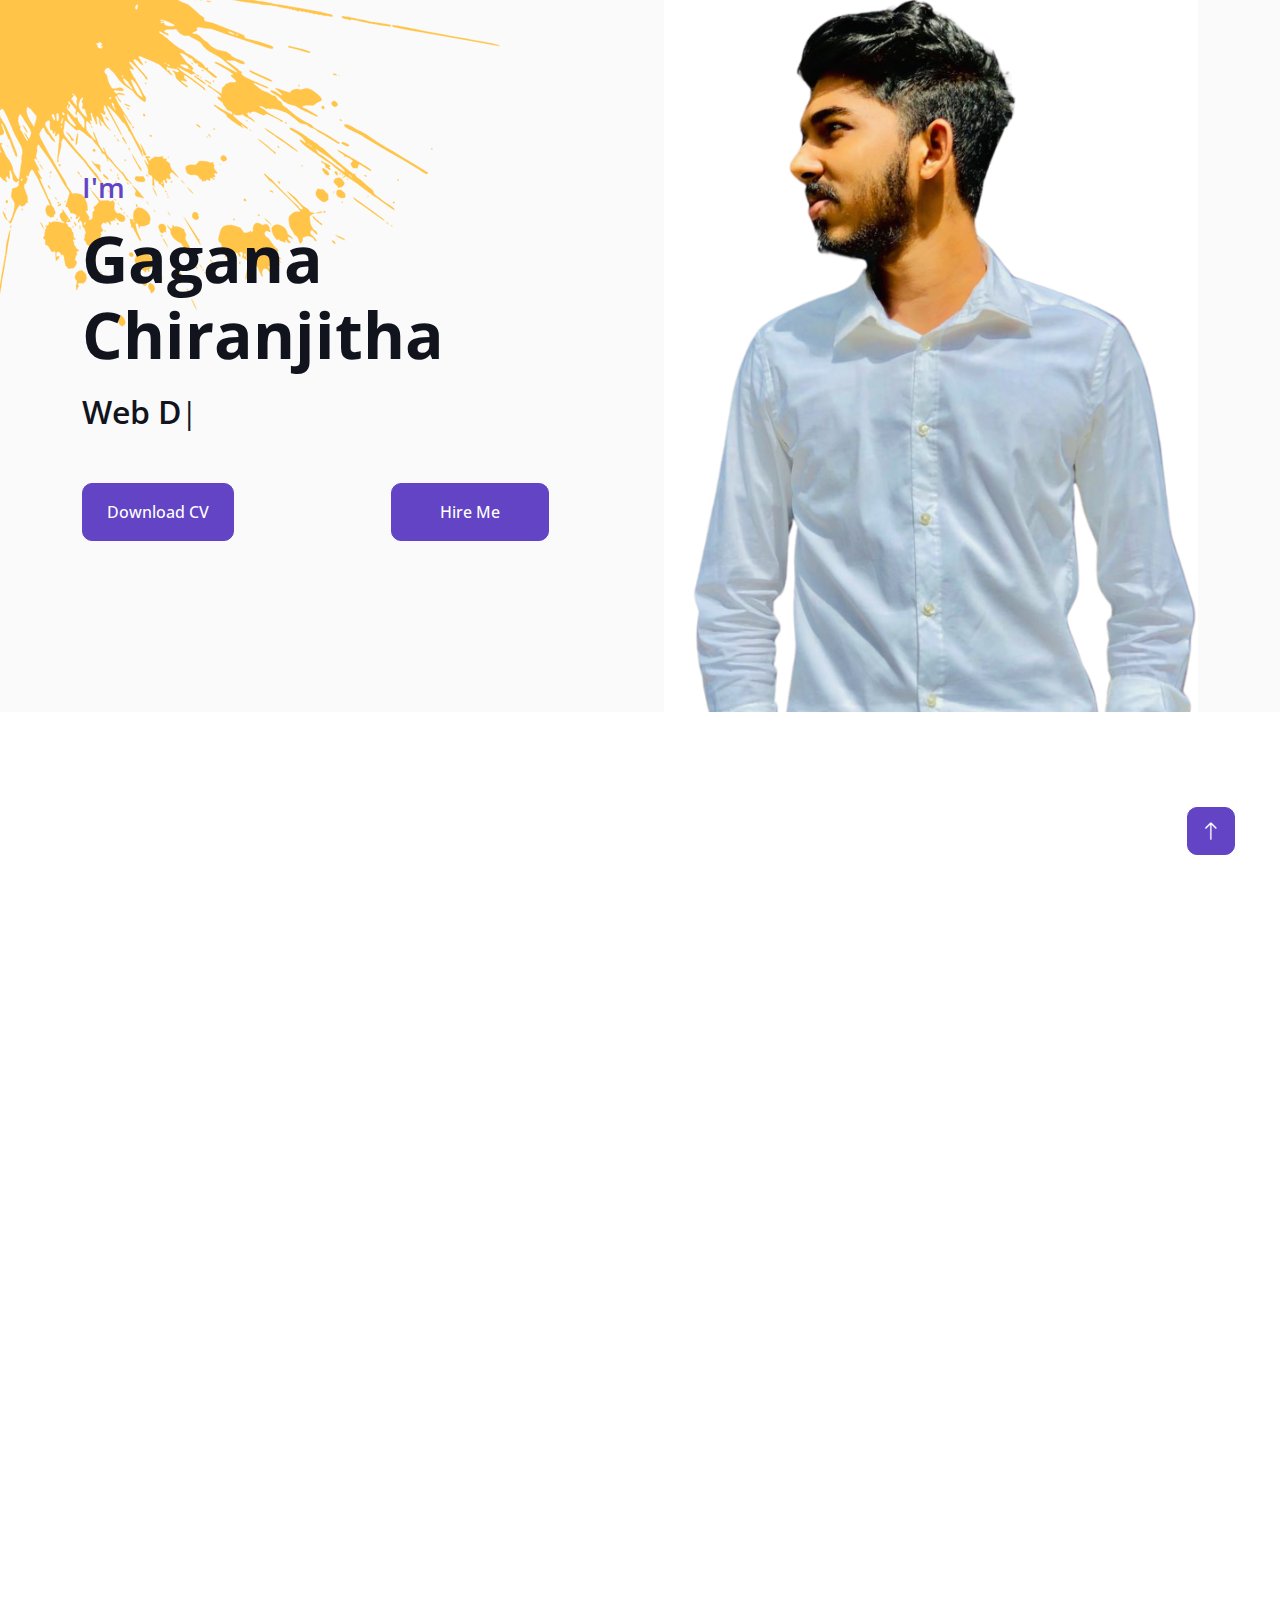
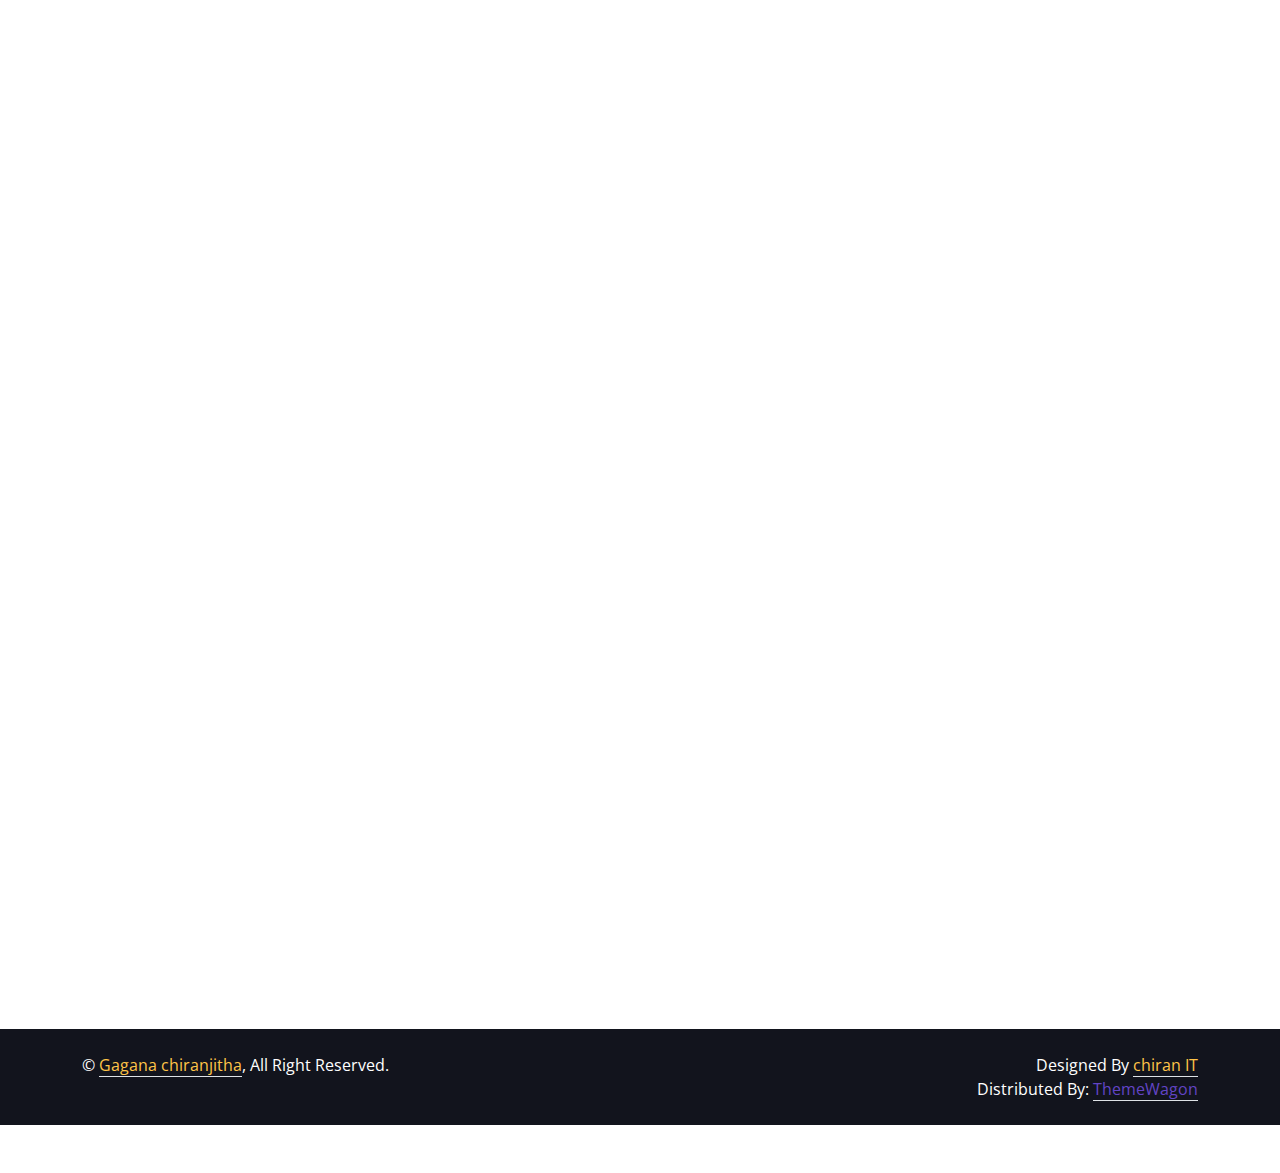
==== commit 562870b6: "Update index.html" ====
--- a/gagana cv/index.html
+++ b/gagana cv/index.html
@@ -597,7 +597,7 @@
                         <a class="btn btn-square btn-primary me-2" href=""><i class="fab fa-twitter"></i></a>
                         <a class="btn btn-square btn-primary me-2" href="https://web.facebook.com/gagana.chirangitha/about"><i class="fab fa-facebook-f"></i></a>
                         <a class="btn btn-square btn-primary me-2" href=""><i class="fab fa-youtube"></i></a>
-                        <a class="btn btn-square btn-primary me-2" href=""><i class="fab fa-linkedin-in"></i></a>
+                        <a class="btn btn-square btn-primary me-2" href="www.linkedin.com/in/gagana-chiranjitha-53937b269"><i class="fab fa-linkedin-in"></i></a>
                     </div>
                 </div>
                 <div class="col-lg-7 col-md-6 wow fadeInUp" data-wow-delay="0.5s">
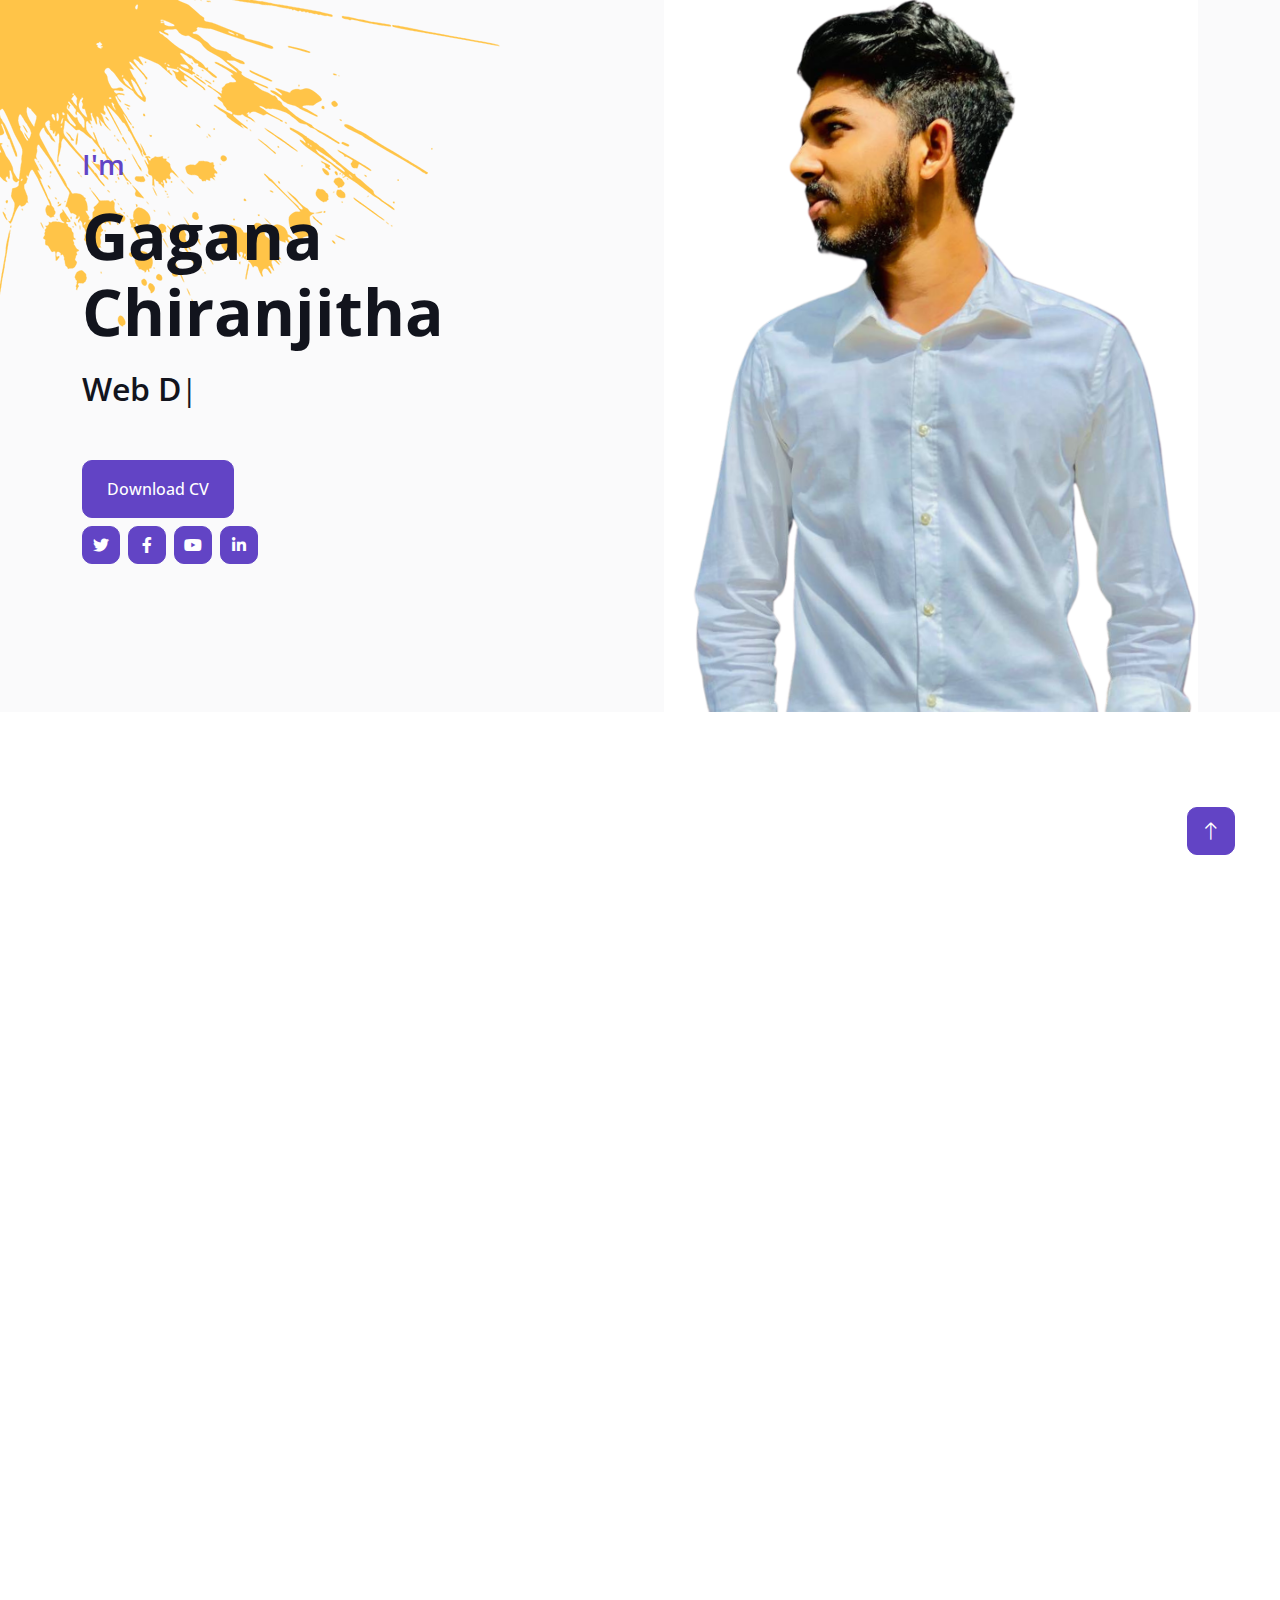
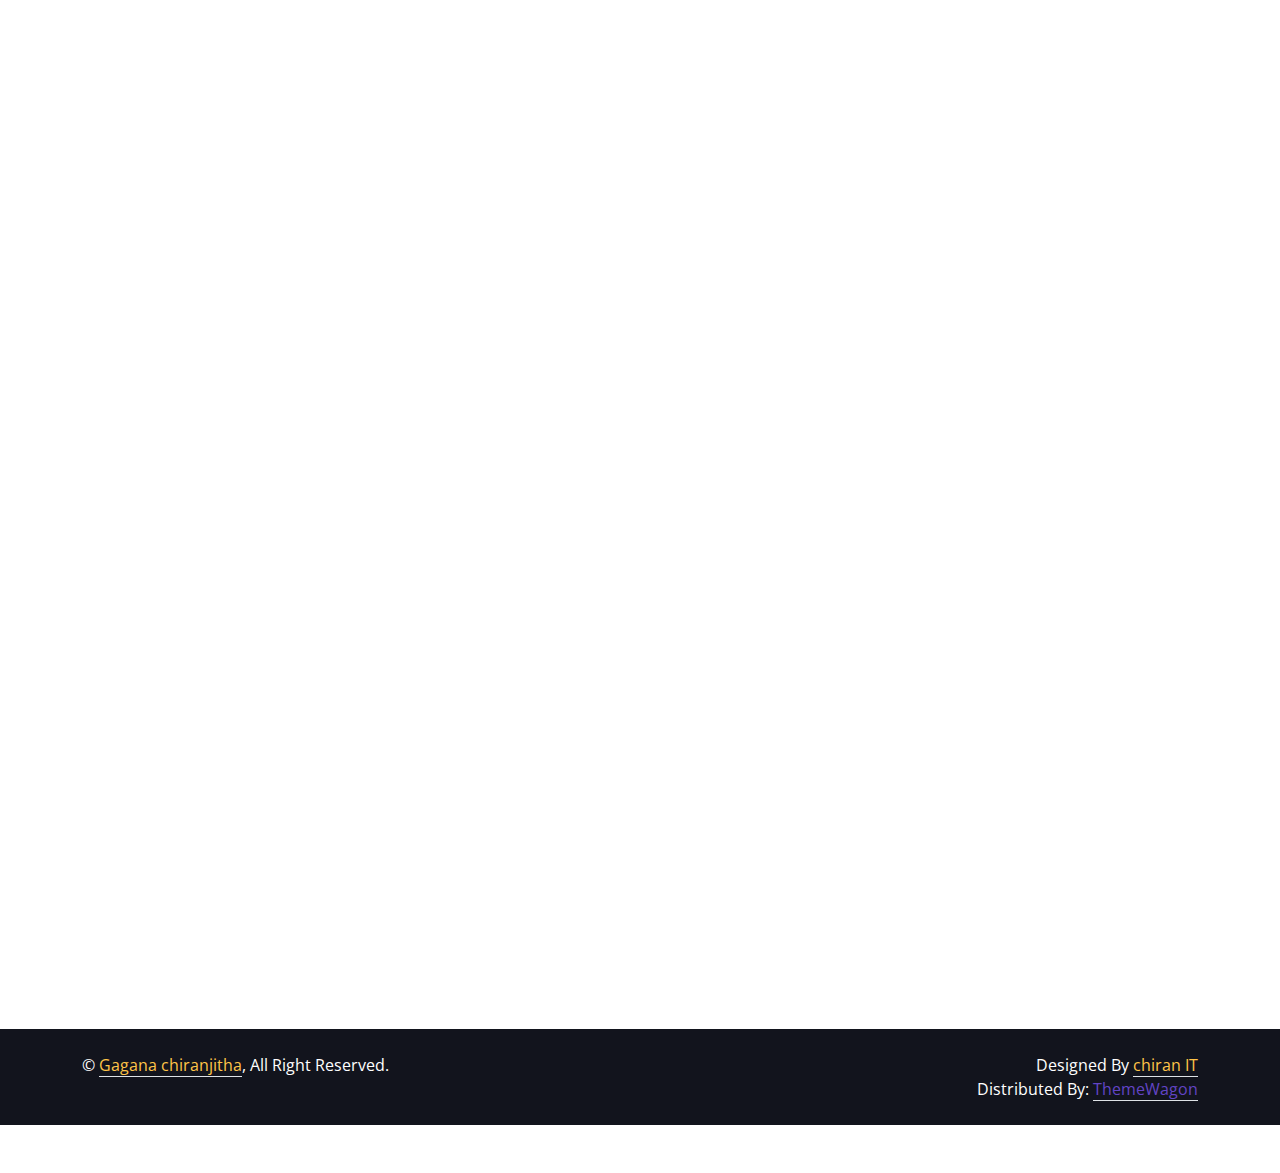
==== commit bbc44f01: "Update index.html" ====
--- a/gagana cv/index.html
+++ b/gagana cv/index.html
@@ -87,9 +87,13 @@
                             <span></span>
                         </button>-->
                        <!-- <h5 class="ms-4 mb-0 d-none d-sm-block">Play Video</h5>-->
-                       <div class="col-lg-6 text-lg-end">
-                        <a class="btn btn-primary py-3 px-5" href="">Hire Me</a>
-                    </div>
+                       
+                    </div>
+                    <div class="d-flex pt-2">
+                        <a class="btn btn-square btn-primary me-2" href=""><i class="fab fa-twitter"></i></a>
+                        <a class="btn btn-square btn-primary me-2" href="https://web.facebook.com/gagana.chirangitha/about"><i class="fab fa-facebook-f"></i></a>
+                        <a class="btn btn-square btn-primary me-2" href=""><i class="fab fa-youtube"></i></a>
+                        <a class="btn btn-square btn-primary me-2" href="www.linkedin.com/in/gagana-chiranjitha-53937b269"><i class="fab fa-linkedin-in"></i></a>
                     </div>
                     
                 </div>
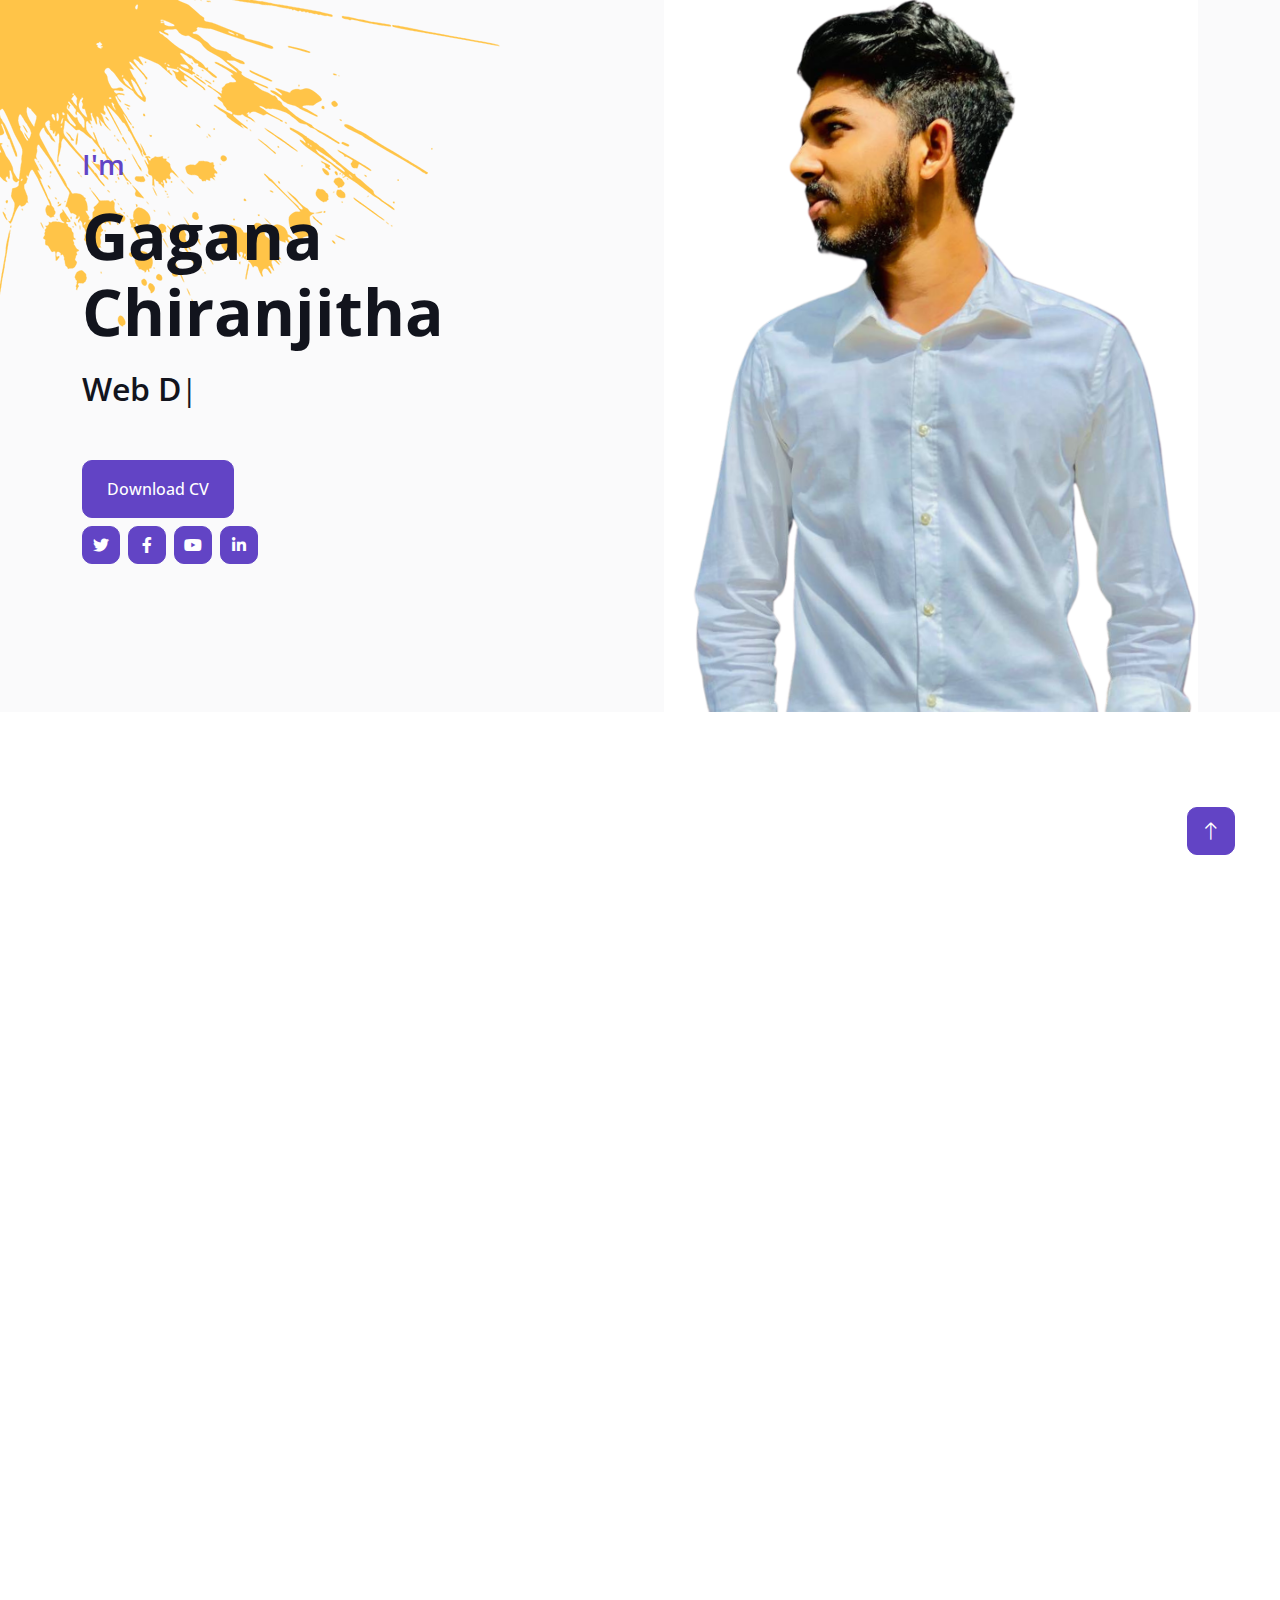
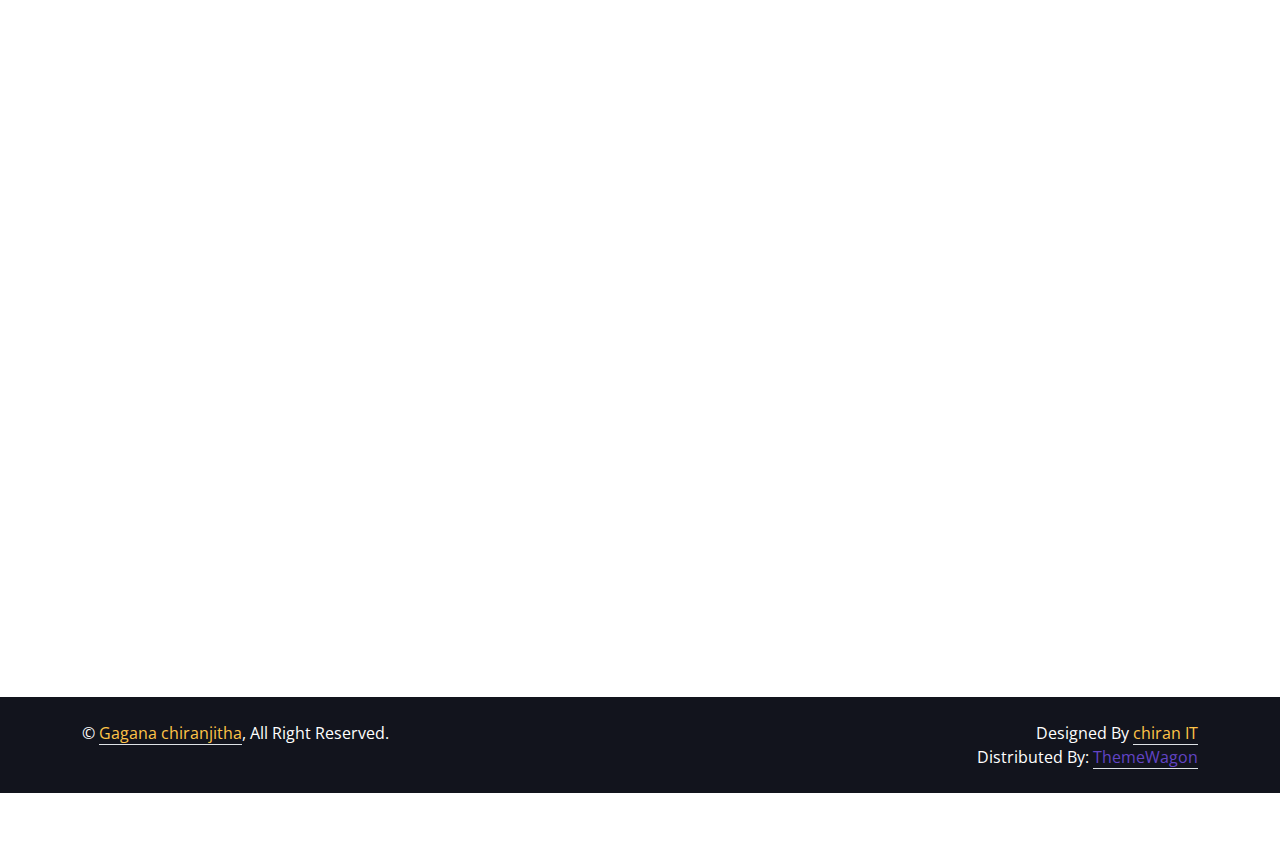
==== commit c74ea688: "Update index.html" ====
--- a/gagana cv/index.html
+++ b/gagana cv/index.html
@@ -602,6 +602,8 @@
                         <a class="btn btn-square btn-primary me-2" href="https://web.facebook.com/gagana.chirangitha/about"><i class="fab fa-facebook-f"></i></a>
                         <a class="btn btn-square btn-primary me-2" href=""><i class="fab fa-youtube"></i></a>
                         <a class="btn btn-square btn-primary me-2" href="www.linkedin.com/in/gagana-chiranjitha-53937b269"><i class="fab fa-linkedin-in"></i></a>
+                        <a class="btn btn-square btn-primary me-2" href="https://github.com/your_username"><i class="fab fa-github"></i>
+                        </a>
                     </div>
                 </div>
                 <div class="col-lg-7 col-md-6 wow fadeInUp" data-wow-delay="0.5s">
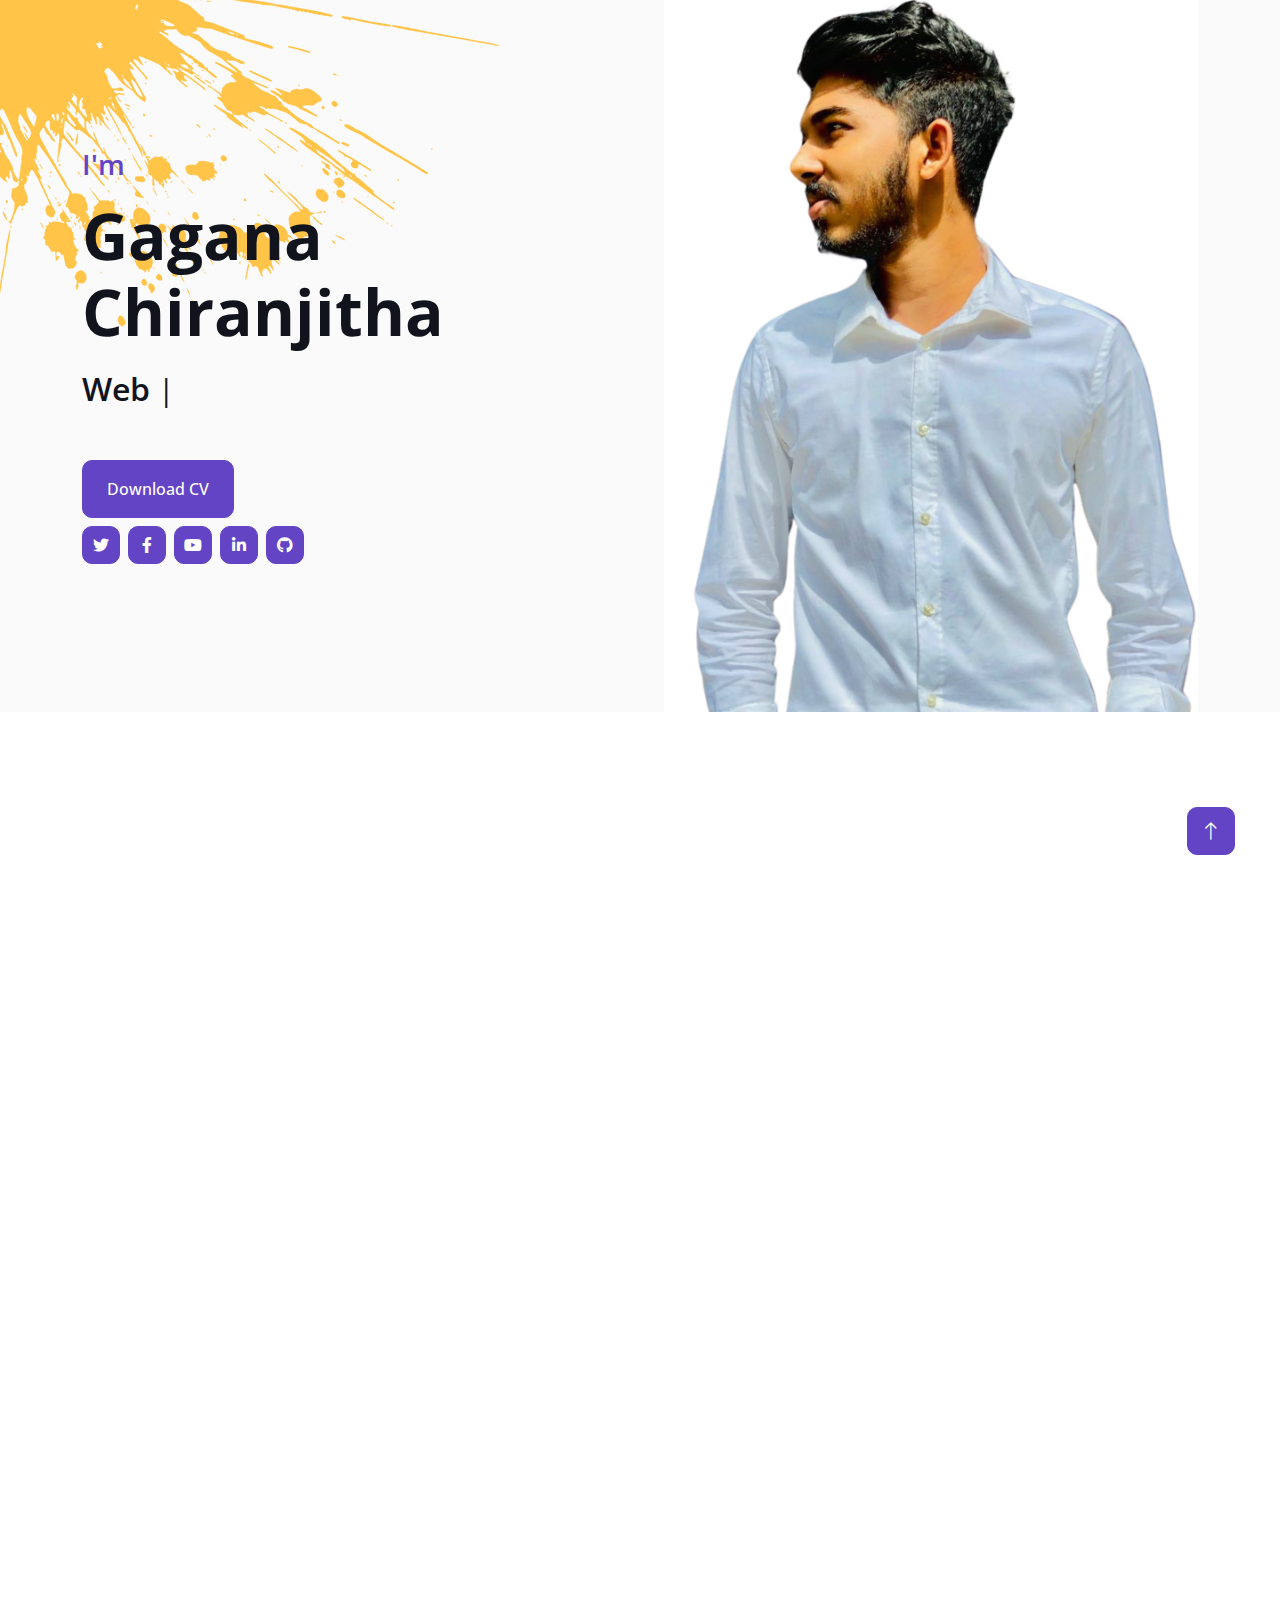
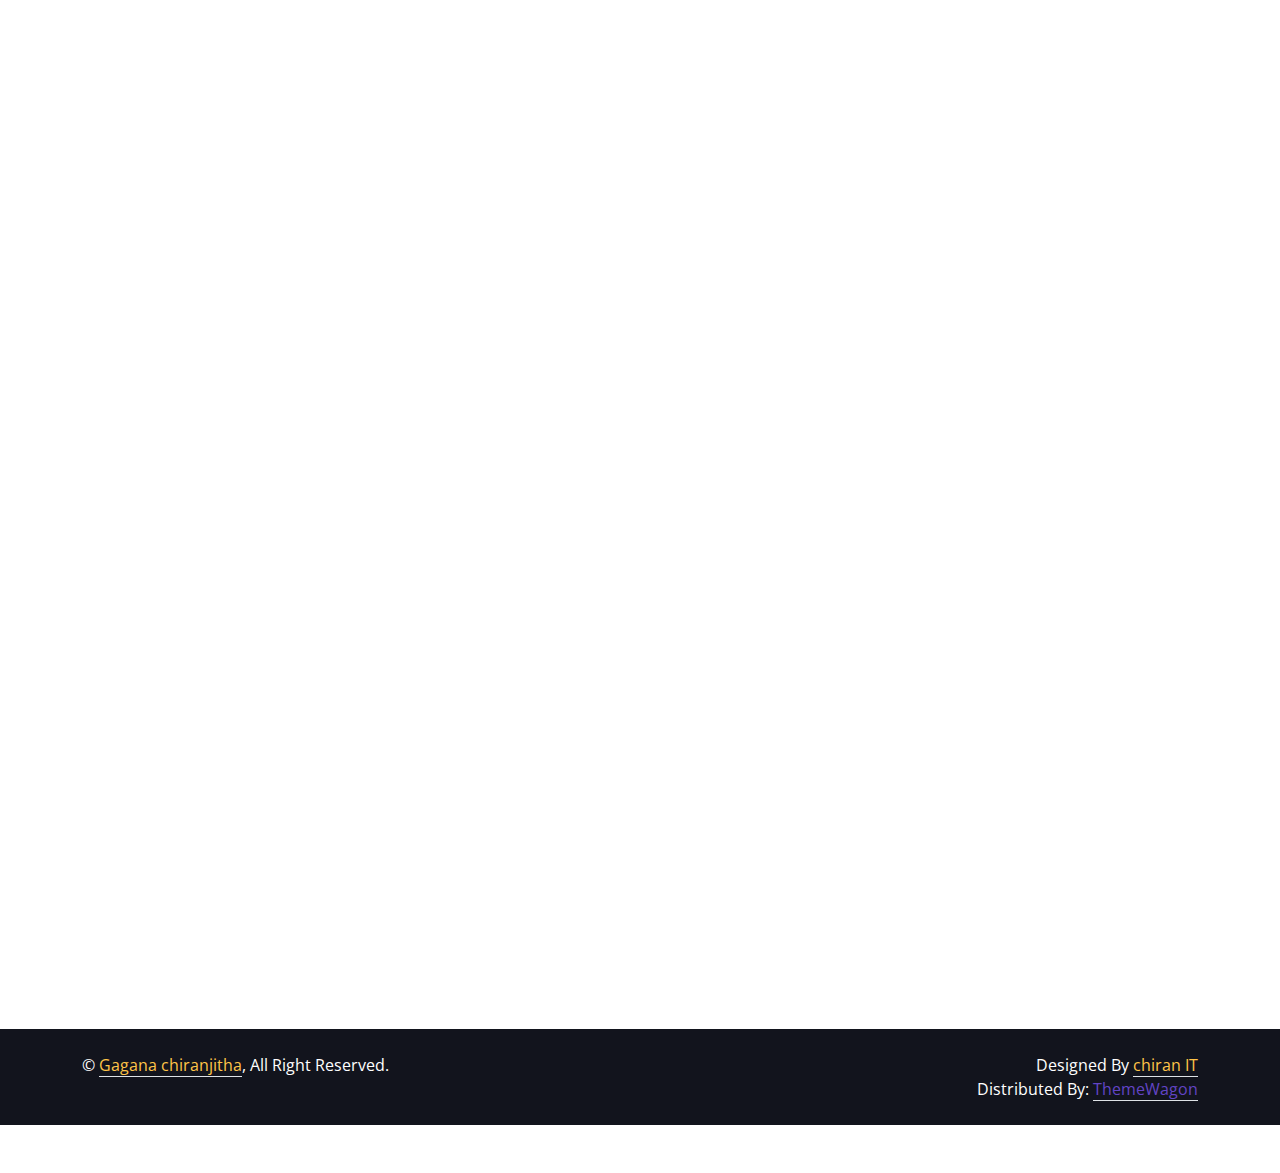
==== commit 86e541c6: "Update index.html" ====
--- a/gagana cv/index.html
+++ b/gagana cv/index.html
@@ -94,6 +94,8 @@
                         <a class="btn btn-square btn-primary me-2" href="https://web.facebook.com/gagana.chirangitha/about"><i class="fab fa-facebook-f"></i></a>
                         <a class="btn btn-square btn-primary me-2" href=""><i class="fab fa-youtube"></i></a>
                         <a class="btn btn-square btn-primary me-2" href="www.linkedin.com/in/gagana-chiranjitha-53937b269"><i class="fab fa-linkedin-in"></i></a>
+                        <a class="btn btn-square btn-primary me-2" href="https://github.com/gaganachiranjitha99"><i class="fab fa-github"></i>
+                        </a>
                     </div>
                     
                 </div>
@@ -602,7 +604,7 @@
                         <a class="btn btn-square btn-primary me-2" href="https://web.facebook.com/gagana.chirangitha/about"><i class="fab fa-facebook-f"></i></a>
                         <a class="btn btn-square btn-primary me-2" href=""><i class="fab fa-youtube"></i></a>
                         <a class="btn btn-square btn-primary me-2" href="www.linkedin.com/in/gagana-chiranjitha-53937b269"><i class="fab fa-linkedin-in"></i></a>
-                        <a class="btn btn-square btn-primary me-2" href="https://github.com/your_username"><i class="fab fa-github"></i>
+                        <a class="btn btn-square btn-primary me-2" href="https://github.com/gaganachiranjitha99"><i class="fab fa-github"></i>
                         </a>
                     </div>
                 </div>
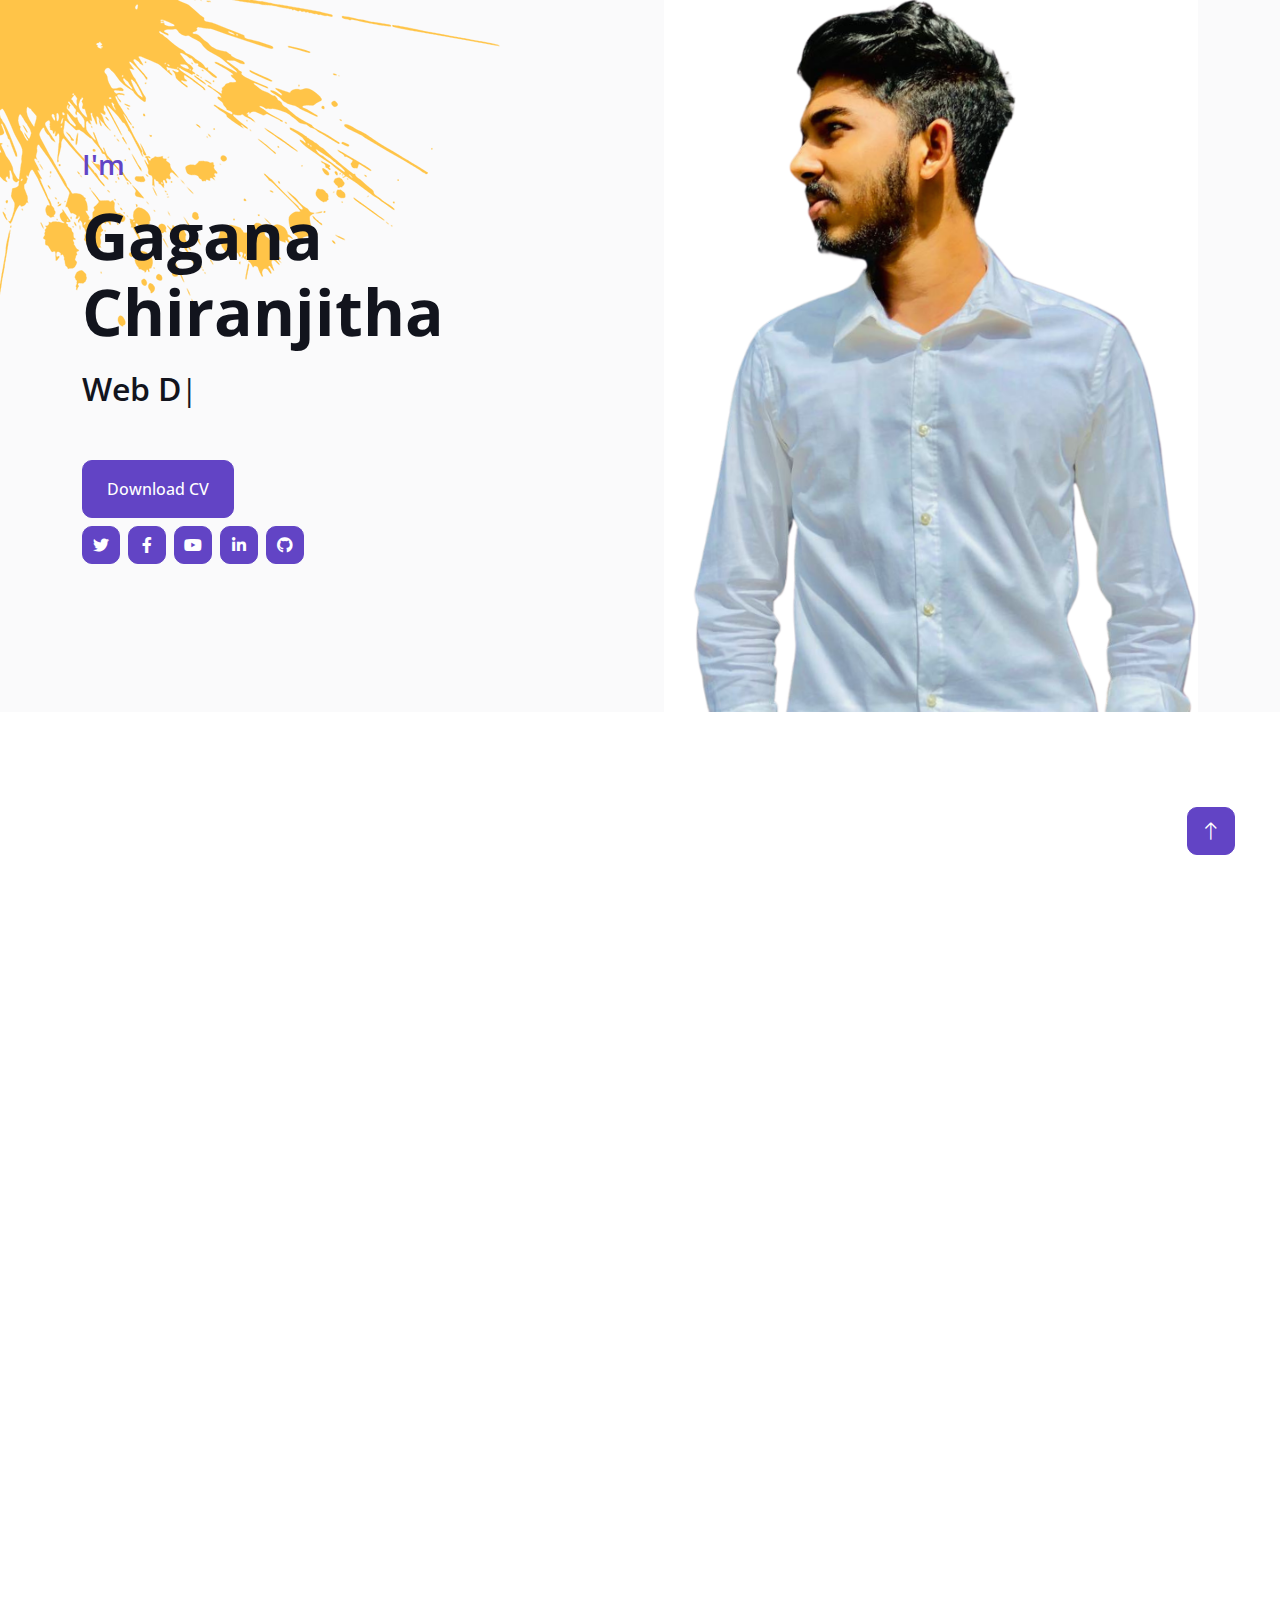
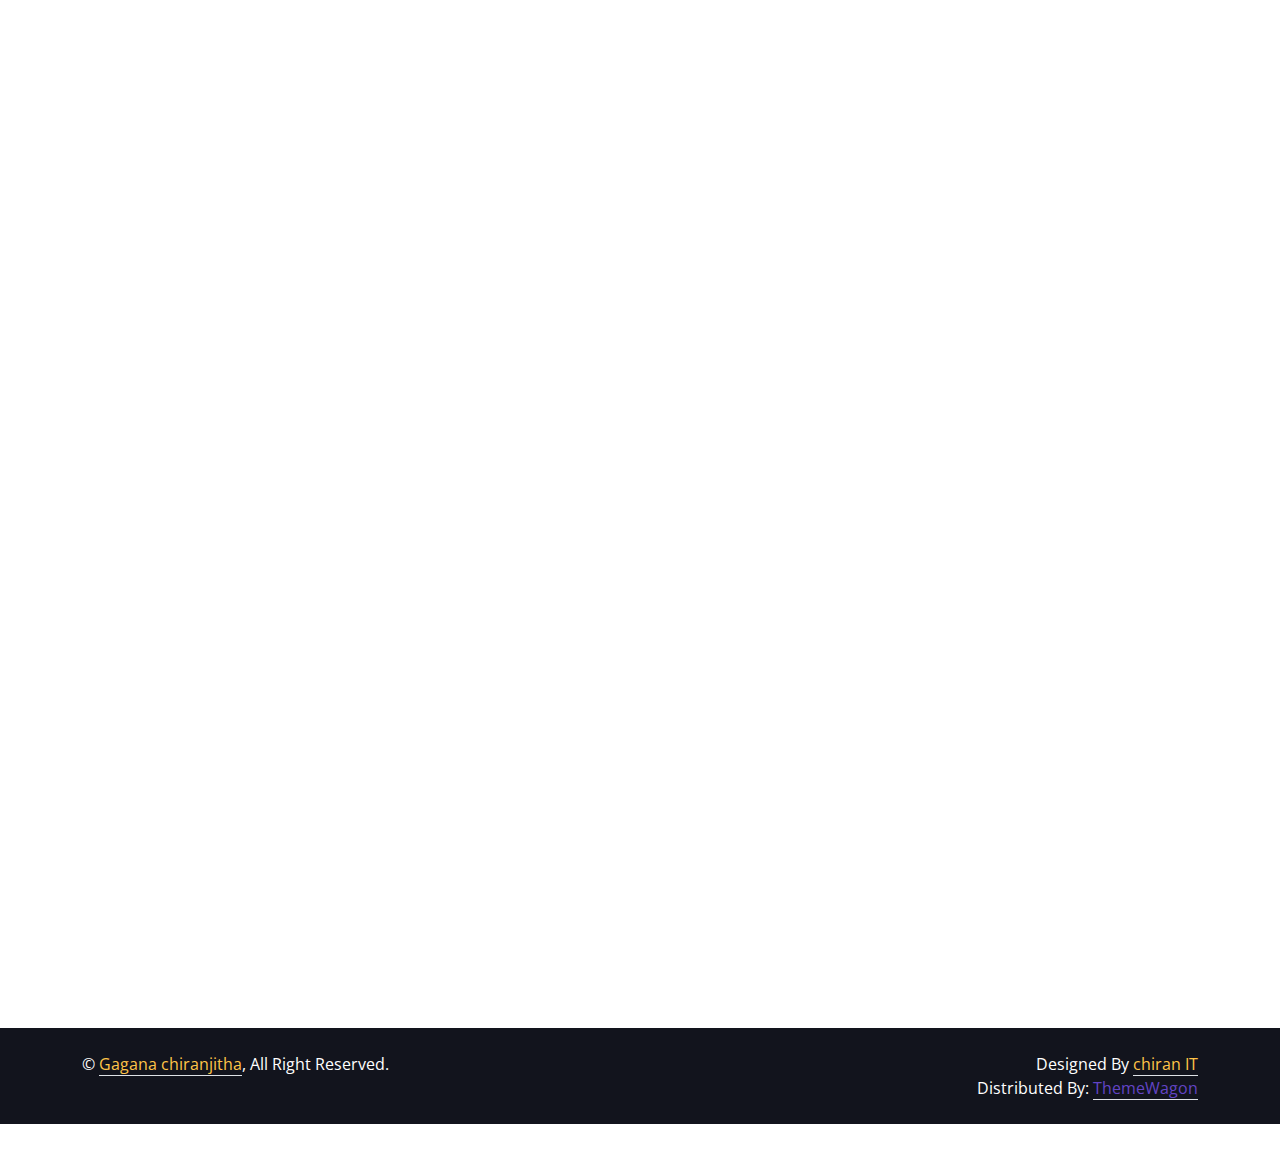
==== commit c2daf508: "Update index.html" ====
--- a/gagana cv/index.html
+++ b/gagana cv/index.html
@@ -583,9 +583,9 @@
                 <div class="col-lg-6">
                     <h1 class="display-5 mb-0">Let's Work Together</h1>
                 </div>
-                <div class="col-lg-6 text-lg-end">
+                <!--<div class="col-lg-6 text-lg-end">
                     <a class="btn btn-primary py-3 px-5" href="">Say Hello</a>
-                </div>
+                </div>-->
             </div>
             <div class="row g-5">
                 <div class="col-lg-5 col-md-6 wow fadeInUp" data-wow-delay="0.1s">
